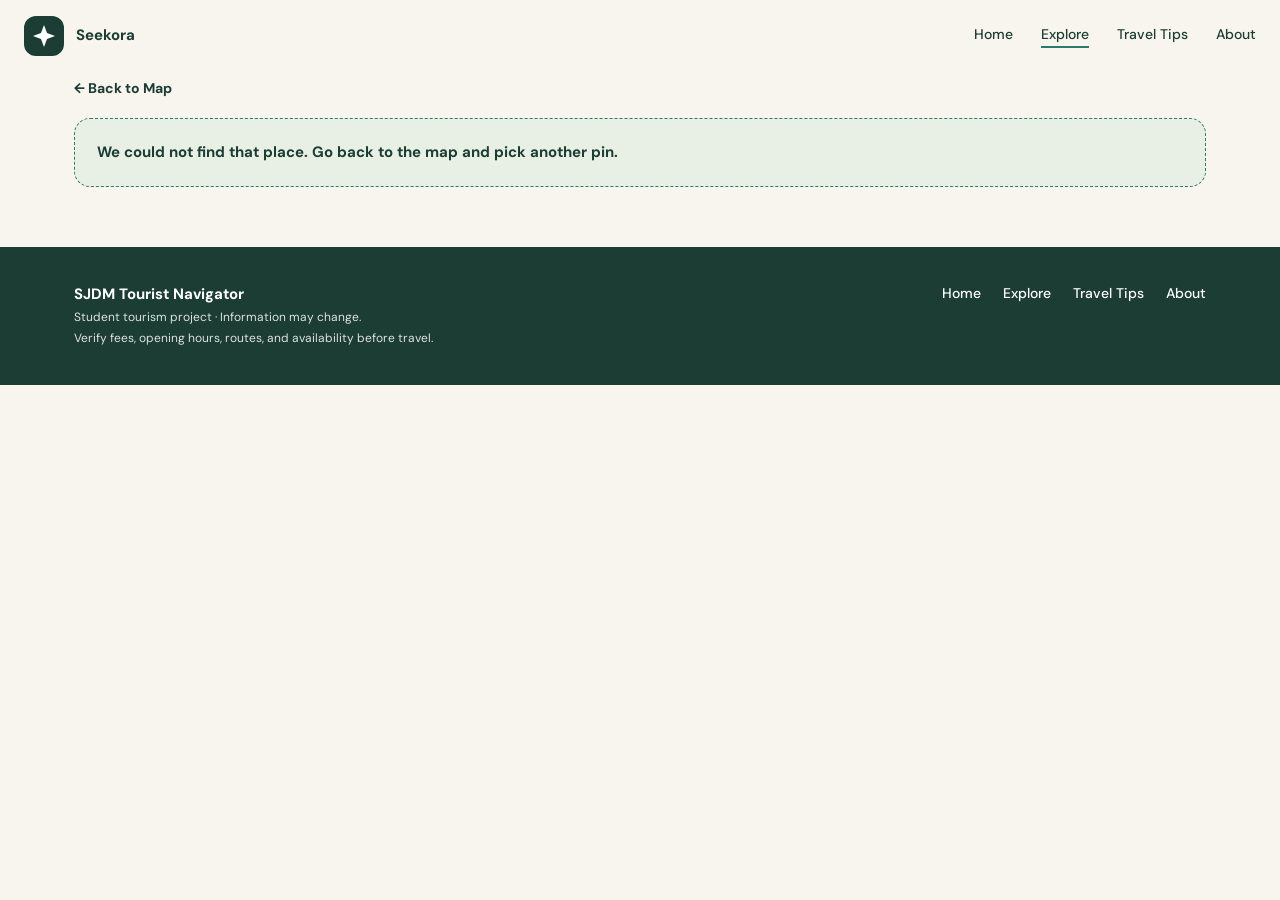
==== destination.html @ 97d56c2e "feat: uploaded the working folder" ====
<!DOCTYPE html>
<html lang="en">
<head>
<meta charset="utf-8">
<meta name="viewport" content="width=device-width, initial-scale=1">
<link rel="icon" href="assets/icons/logo.svg">
<link rel="preconnect" href="https://fonts.googleapis.com">
<link rel="preconnect" href="https://fonts.gstatic.com" crossorigin>
<link href="https://fonts.googleapis.com/css2?family=DM+Sans:wght@400;500;700&family=Fraunces:opsz,wght@9..144,600;9..144,700&display=swap" rel="stylesheet">
<link rel="stylesheet" href="css/styles.css">
<link rel="stylesheet" href="css/details.css">
<title>Destination – SJDM Tourist Navigator</title>
</head>
<body>
<header class="site-header">
  <a class="brand" href="index.html"><img src="assets/icons/logo.svg" alt="">Seekora</a>
  <nav aria-label="Main">
    <a href="index.html">Home</a><a href="map.html" aria-current="page">Explore</a><a href="index.html#tips">Travel Tips</a><a href="index.html#about">About</a>
  </nav>
</header>
<main id="content"></main>
<footer class="site-footer">
  <div class="wrap">
    <div>
      <strong>SJDM Tourist Navigator</strong>
      <p>Student tourism project · Information may change.</p>
      <p>Verify fees, opening hours, routes, and availability before travel.</p>
    </div>
    <nav aria-label="Footer"><a href="index.html">Home</a><a href="map.html">Explore</a><a href="index.html#tips">Travel Tips</a><a href="index.html#about">About</a></nav>
  </div>
</footer>
<script src="data/destinations.js"></script>
<script src="js/shared.js"></script>
<script src="js/details.js"></script>
</body>
</html>
---- css/styles.css ----
/* Shared styles: tokens, base, header, footer, buttons. Used by every page. */
:root{
  --bg:#f8f5ee; --ink:#1b3d33; --muted:#5b6b64; --card:#fff; --mint:#e8f0e6; --mint-line:#d3e1d1;
  --sky:#d9ecf2; --teal:#2c7a6b; --chip:#e4efe6; --line:#d8ddd5; --forest:#1b3d33; --ring:#4fb87f;
  --serif:"Fraunces",Georgia,"Times New Roman",serif; --sans:"DM Sans",system-ui,-apple-system,"Segoe UI",sans-serif;
  color-scheme:light;
}
*,*::before,*::after{box-sizing:border-box}
html{scroll-behavior:smooth}
body{margin:0;background:var(--bg);color:var(--ink);font:400 15px/1.55 var(--sans)}
img{max-width:100%;display:block}
a{color:inherit;text-decoration:none}
h1,h2,h3{font-family:var(--serif);margin:0;line-height:1.15}
:focus-visible{outline:3px solid var(--teal);outline-offset:2px}
.wrap{max-width:1180px;margin:0 auto;padding:0 24px}
.eyebrow{font-size:12px;letter-spacing:.18em;text-transform:uppercase;color:var(--teal);margin:0 0 10px}

.site-header{display:flex;align-items:center;justify-content:space-between;padding:16px 24px;background:var(--bg);position:relative;z-index:5}
.brand{display:flex;align-items:center;gap:12px;font-weight:700}
.brand img{width:40px;height:40px}
.site-header nav{display:flex;gap:28px;font-size:14px;font-weight:500}
.site-header nav a[aria-current="page"]{border-bottom:2px solid var(--teal)}

.btn{display:inline-flex;align-items:center;justify-content:center;gap:10px;padding:13px 22px;border-radius:999px;font:700 14px var(--sans);border:1.5px solid transparent;cursor:pointer}
.btn-solid{background:var(--forest);color:#fff}
.btn-outline{border-color:var(--line);background:var(--card);color:var(--ink)}
.btn-light{background:#cfe9f2;color:var(--forest)}
.btn-ghost{border-color:rgba(255,255,255,.7);color:#fff}
.tag{display:inline-block;font-size:11px;font-weight:700;padding:4px 10px;border-radius:999px;background:var(--chip)}
.note-unverified{font-size:12px;font-weight:700;color:#8a5a00;background:#fff4d6;border-radius:8px;padding:6px 10px;display:inline-block}

.site-footer{background:var(--forest);color:#fff;padding:36px 0;margin-top:60px}
.site-footer .wrap{display:flex;justify-content:space-between;gap:24px;flex-wrap:wrap}
.site-footer p{margin:2px 0;font-size:12px;opacity:.85}
.site-footer nav{display:flex;gap:22px;font-size:14px;font-weight:500}

@media (max-width:600px){ .site-header nav{gap:14px;font-size:13px} }
@media (prefers-reduced-motion:reduce){html{scroll-behavior:auto}}
---- css/details.css ----
/* Destination details page (destination.html) */
.detail-hero{max-width:1180px;margin:0 auto;padding:0 24px}
.back{display:inline-flex;gap:8px;font-weight:700;font-size:14px;margin:6px 0 18px}
.detail-head{display:grid;grid-template-columns:1.1fr 1fr;gap:28px;align-items:center;margin-bottom:28px}
.detail-head img{width:100%;height:320px;object-fit:cover;border-radius:22px}
.detail-head h1{font-size:clamp(28px,4vw,40px);margin:10px 0}
.addr{color:var(--muted)}
.detail-head .actions{display:flex;gap:10px;flex-wrap:wrap;margin-top:16px}
.detail-grid{max-width:1180px;margin:0 auto;padding:0 24px;display:grid;grid-template-columns:1.4fr 1fr;gap:24px;align-items:start}
.box{background:#fff;border:1px solid var(--line);border-radius:20px;padding:22px 24px;margin-bottom:20px}
.box h2{font-size:20px;margin-bottom:12px}
.box ul,.box ol{margin:0;padding-left:20px}
.box li{margin:6px 0}
details.route{border-top:1px solid var(--line);padding:10px 0}
details.route:first-of-type{border-top:0}
details.route summary{font-weight:700;cursor:pointer;padding:4px 0}
.info dt{font-weight:700;margin-top:10px}
.info dd{margin:2px 0 0;color:var(--muted)}
.soon{background:var(--mint);border:1px dashed var(--teal);border-radius:16px;padding:22px;font-weight:700}
@media (max-width:860px){.detail-head,.detail-grid{grid-template-columns:1fr}.detail-head img{height:230px}}
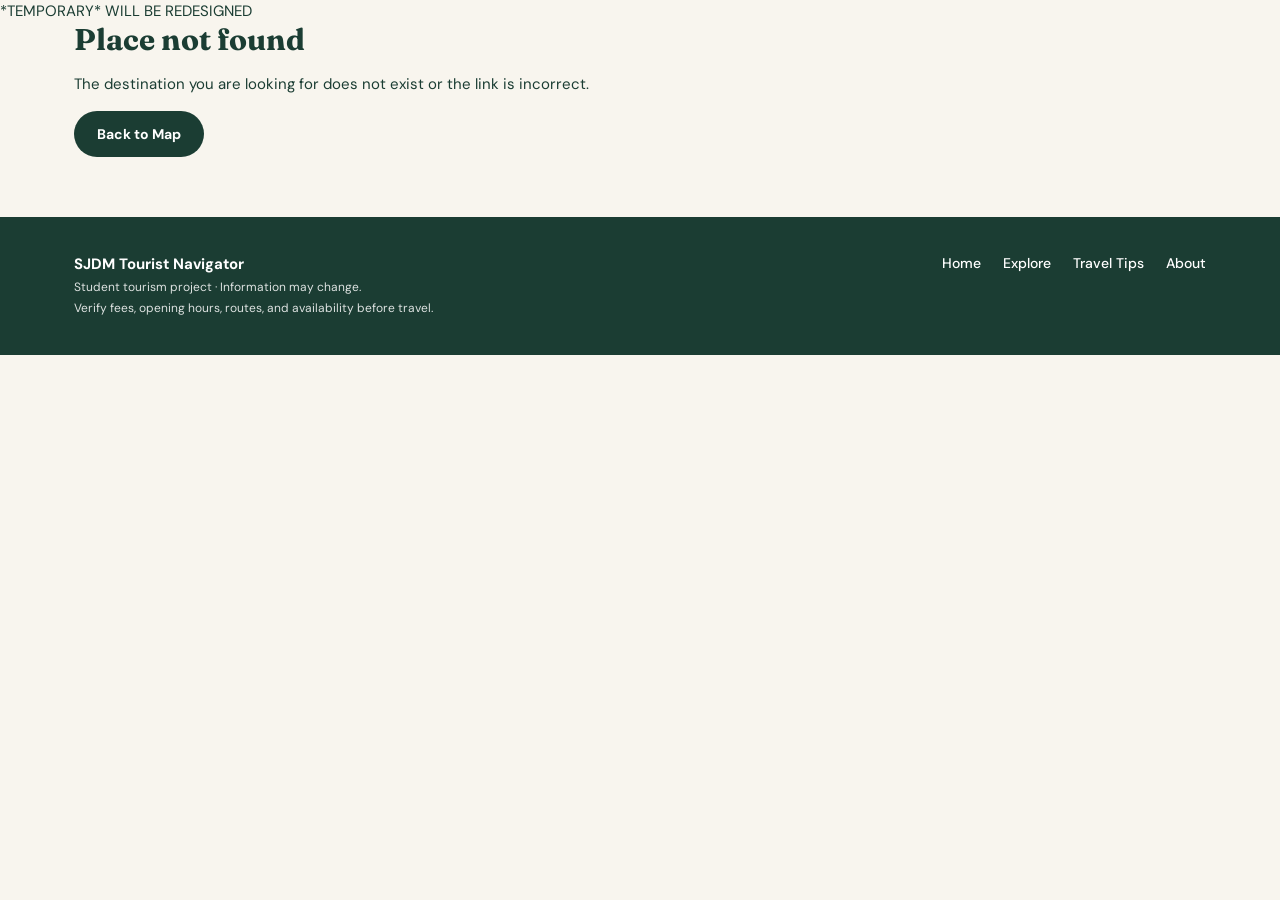
==== commit 58945e88: "Updated the destination.html and details.css Changed the html layout to contain 3 cards that will ho" ====
--- a/destination.html
+++ b/destination.html
@@ -1,36 +1,87 @@
 <!DOCTYPE html>
 <html lang="en">
 <head>
-<meta charset="utf-8">
-<meta name="viewport" content="width=device-width, initial-scale=1">
-<link rel="icon" href="assets/icons/logo.svg">
-<link rel="preconnect" href="https://fonts.googleapis.com">
-<link rel="preconnect" href="https://fonts.gstatic.com" crossorigin>
-<link href="https://fonts.googleapis.com/css2?family=DM+Sans:wght@400;500;700&family=Fraunces:opsz,wght@9..144,600;9..144,700&display=swap" rel="stylesheet">
-<link rel="stylesheet" href="css/styles.css">
-<link rel="stylesheet" href="css/details.css">
-<title>Destination – SJDM Tourist Navigator</title>
+  <meta charset="utf-8">
+  <meta name="viewport" content="width=device-width, initial-scale=1">
+  <link rel="icon" href="assets/icons/logo.svg">
+  <link rel="preconnect" href="https://fonts.googleapis.com">
+  <link rel="preconnect" href="https://fonts.gstatic.com" crossorigin>
+  <link href="https://fonts.googleapis.com/css2?family=DM+Sans:wght@400;500;700&family=Fraunces:opsz,wght@9..144,600;9..144,700&display=swap" rel="stylesheet">
+  <link rel="stylesheet" href="css/styles.css">
+  <!-- Removed for now, wala pang styling-->
+  <link rel="stylesheet" href="css/details.css">
+  <title>Destination – SJDM Tourist Navigator</title>
+  <head>*TEMPORARY* WILL BE REDESIGNED</head>
 </head>
 <body>
-<header class="site-header">
-  <a class="brand" href="index.html"><img src="assets/icons/logo.svg" alt="">Seekora</a>
-  <nav aria-label="Main">
-    <a href="index.html">Home</a><a href="map.html" aria-current="page">Explore</a><a href="index.html#tips">Travel Tips</a><a href="index.html#about">About</a>
-  </nav>
-</header>
-<main id="content"></main>
-<footer class="site-footer">
-  <div class="wrap">
-    <div>
-      <strong>SJDM Tourist Navigator</strong>
-      <p>Student tourism project · Information may change.</p>
-      <p>Verify fees, opening hours, routes, and availability before travel.</p>
+  <main id="content">
+    <div class="details-banner">
+      <img class="banner-bg" id="place-img" src="" alt="">
+      <div class="banner-overlay">
+        <a class="banner-back" href="map.html">← SJDM TOURIST NAVIGATOR</a>
+      </div>
     </div>
-    <nav aria-label="Footer"><a href="index.html">Home</a><a href="map.html">Explore</a><a href="index.html#tips">Travel Tips</a><a href="index.html#about">About</a></nav>
-  </div>
-</footer>
-<script src="data/destinations.js"></script>
-<script src="js/shared.js"></script>
-<script src="js/details.js"></script>
+
+
+    <!-- This holds the destination name, type ng place, address, and the status badge (confirmed or not) -->
+    <div class="wrap sheet-container">
+      <article class="details-sheet">
+        <header class="sheet-header">
+          <div class="sheet-title-group">
+            <h1 id="place-name"></h1>
+            <p class="place-type" id="place-type"></p>
+            <p class="place-address" id="place-address"></p>
+            <p class="notice-badge" id="place-notice" hidden>Not confirmed, check before visiting</p>
+          </div>
+          <div class="sheet-actions">
+            <a class="btn btn-solid" id="place-maps" href="#" target="_blank" rel="noopener">Directions</a>
+          </div>
+        </header>
+        <!-- This will be shown if walang information yung place -->
+        <div class="coming-soon-box" id="coming-soon-box" hidden>
+          <p>Full details for this place are coming soon.</p>
+        </div>
+        
+        <!--  Info cards. Slide columns yung container ng 3 cards, (slide-card card-{name of information}) yung class ng individual cards-->
+        <!-- First card, holds the directions -->
+        <div class="slide-columns" id="slide-columns">
+          <section class="slide-card card-routes">
+            <h2>HOW TO GO FROM TUNGKO</h2>
+            <div id="routes-container"></div>
+          </section>
+        <!-- Second card, holds the nearby cafe -->
+          <section class="slide-card card-cafes">
+            <h2>NEARBY CAFÉ / F&amp;B</h2>
+            <div id="cafes-container"></div>
+          </section>
+        <!-- Third, holds the tips for the tourists -->
+          <section class="slide-card card-tips">
+            <h2>TOURIST TIPS / INFO:</h2>
+            <div id="tips-container"></div>
+          </section>
+        </div>
+      </article>
+    </div>
+  </main>
+
+  <footer class="site-footer">
+    <div class="wrap">
+      <div>
+        <strong>SJDM Tourist Navigator</strong>
+        <p>Student tourism project · Information may change.</p>
+        <p>Verify fees, opening hours, routes, and availability before travel.</p>
+      </div>
+      <nav aria-label="Footer">
+        <a href="index.html">Home</a>
+        <a href="map.html">Explore</a>
+        <a href="index.html#tips">Travel Tips</a>
+        <a href="index.html#about">About</a>
+      </nav>
+    </div>
+  </footer>
+
+  <script src="data/destinations.js"></script>
+  <script src="js/shared.js"></script>
+  <script src="js/details.js"></script>
 </body>
-</html>
+</html>
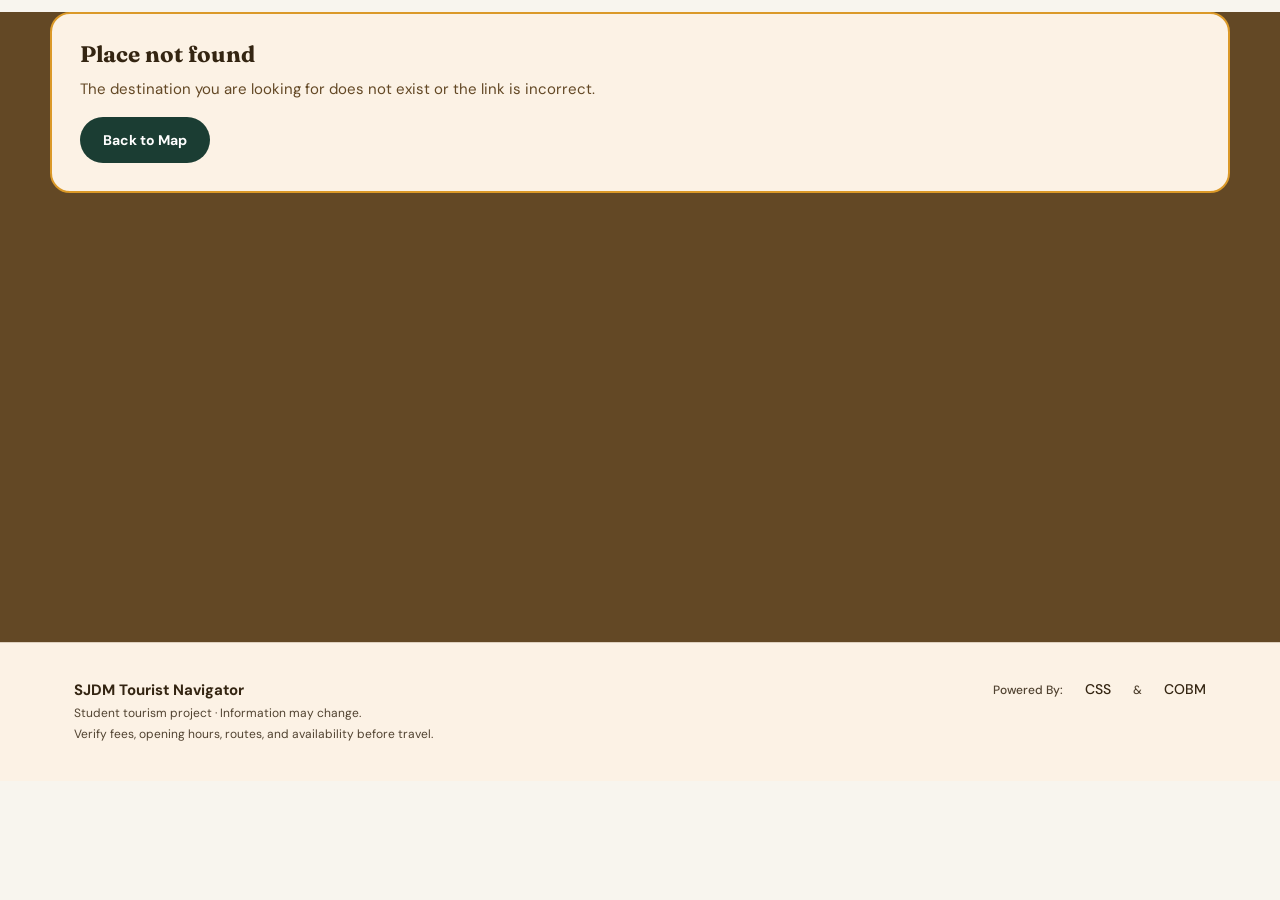
==== commit c14ec022: "Redesigning the destination pages Updates:  Redesigned the layout to match the reference of the memb" ====
--- a/destination.html
+++ b/destination.html
@@ -8,63 +8,131 @@
   <link rel="preconnect" href="https://fonts.gstatic.com" crossorigin>
   <link href="https://fonts.googleapis.com/css2?family=DM+Sans:wght@400;500;700&family=Fraunces:opsz,wght@9..144,600;9..144,700&display=swap" rel="stylesheet">
   <link rel="stylesheet" href="css/styles.css">
-  <!-- Removed for now, wala pang styling-->
   <link rel="stylesheet" href="css/details.css">
   <title>Destination – SJDM Tourist Navigator</title>
-  <head>*TEMPORARY* WILL BE REDESIGNED</head>
 </head>
 <body>
-  <main id="content">
-    <div class="details-banner">
-      <img class="banner-bg" id="place-img" src="" alt="">
-      <div class="banner-overlay">
-        <a class="banner-back" href="map.html">← SJDM TOURIST NAVIGATOR</a>
+  <main id="content" class="details-page">
+    <section class="not-found-box wrap" id="not-found-box" hidden>
+      <h1 id="not-found-title">Place not found</h1>
+      <p id="not-found-desc">The destination you are looking for does not exist or the link is incorrect.</p>
+      <a class="btn btn-solid" href="map.html">Back to Map</a>
+    </section>
+
+    <article class="details-experience" id="place-shell" hidden>
+      <div class="details-backdrop" id="details-backdrop" aria-hidden="true">
+        <img class="backdrop-img" id="backdrop-img" src="" alt="">
       </div>
-    </div>
 
+      <header class="site-header details-header">
+        <a class="brand" href="index.html"><img src="assets/icons/logo.svg" alt="">Seekora</a>
+        <nav aria-label="Main">
+          <a href="index.html">Home</a>
+          <a href="map.html" aria-current="page">Explore</a>
+          <a href="index.html#tips">Travel Tips</a>
+          <a href="index.html#about">About</a>
+        </nav>
+      </header>
 
-    <!-- This holds the destination name, type ng place, address, and the status badge (confirmed or not) -->
-    <div class="wrap sheet-container">
-      <article class="details-sheet">
-        <header class="sheet-header">
-          <div class="sheet-title-group">
-            <h1 id="place-name"></h1>
-            <p class="place-type" id="place-type"></p>
+      <div class="wrap details-content">
+        <section class="hero-band" aria-label="Destination overview">
+          <div class="hero-left">
+            <h1 class="place-title" id="place-name"></h1>
             <p class="place-address" id="place-address"></p>
+            <p class="place-type" id="place-type" hidden></p>
             <p class="notice-badge" id="place-notice" hidden>Not confirmed, check before visiting</p>
           </div>
-          <div class="sheet-actions">
-            <a class="btn btn-solid" id="place-maps" href="#" target="_blank" rel="noopener">Directions</a>
+
+          <div class="hero-right">
+            <div class="photo-showcase-card">
+              <button class="photo-trigger" id="open-modal" type="button" aria-label="View destination photo fullscreen">
+                <img class="showcase-img" id="place-img" src="" alt="">
+                <span class="showcase-tag" id="place-tag"></span>
+              </button>
+              <div class="hero-card-actions">
+                <a class="hero-action-btn" id="place-maps" href="#" target="_blank" rel="noopener">Directions</a>
+                <a class="hero-action-btn" href="map.html">Back To Map</a>
+              </div>
+            </div>
           </div>
-        </header>
-        <!-- This will be shown if walang information yung place -->
-        <div class="coming-soon-box" id="coming-soon-box" hidden>
-          <p>Full details for this place are coming soon.</p>
-        </div>
-        
-        <!--  Info cards. Slide columns yung container ng 3 cards, (slide-card card-{name of information}) yung class ng individual cards-->
-        <!-- First card, holds the directions -->
-        <div class="slide-columns" id="slide-columns">
-          <section class="slide-card card-routes">
-            <h2>HOW TO GO FROM TUNGKO</h2>
-            <div id="routes-container"></div>
+        </section>
+
+        <section class="coming-soon-box" id="coming-soon-box" hidden>
+          <h2>Details Coming Soon</h2>
+          <p id="coming-soon-text">Full details for this place are coming soon.</p>
+        </section>
+
+        <div class="details-sections" id="details-sections">
+          <section class="route-collage-row" aria-label="Route and gallery">
+            <div class="route-card">
+              <h2>How To Go From Tungko?</h2>
+              <div class="route-groups" id="routes-container"></div>
+              <p class="empty-msg" id="routes-empty" hidden>Directions coming soon.</p>
+            </div>
+
+            <div class="collage-card" data-gallery-slots="3" aria-label="Destination photo slots">
+              <figure class="collage-slot collage-slot-main" data-slot-index="0">
+                <button class="collage-trigger" type="button" disabled>
+                  <img class="collage-img" id="gallery-slot-0" src="" alt="" hidden>
+                  <span class="collage-placeholder" aria-hidden="true"></span>
+                </button>
+              </figure>
+              <div class="collage-side">
+                <figure class="collage-slot collage-slot-side" data-slot-index="1">
+                  <button class="collage-trigger" type="button" disabled>
+                    <img class="collage-img" id="gallery-slot-1" src="" alt="" hidden>
+                    <span class="collage-placeholder" aria-hidden="true"></span>
+                  </button>
+                </figure>
+                <figure class="collage-slot collage-slot-side" data-slot-index="2">
+                  <button class="collage-trigger" type="button" disabled>
+                    <img class="collage-img" id="gallery-slot-2" src="" alt="" hidden>
+                    <span class="collage-placeholder" aria-hidden="true"></span>
+                  </button>
+                </figure>
+              </div>
+            </div>
           </section>
-        <!-- Second card, holds the nearby cafe -->
-          <section class="slide-card card-cafes">
-            <h2>NEARBY CAFÉ / F&amp;B</h2>
-            <div id="cafes-container"></div>
-          </section>
-        <!-- Third, holds the tips for the tourists -->
-          <section class="slide-card card-tips">
-            <h2>TOURIST TIPS / INFO:</h2>
-            <div id="tips-container"></div>
+
+          <hr class="section-divider">
+
+          <section class="bottom-cards-grid" aria-label="Tips, good to know, and nearby food">
+            <section class="info-panel panel-tips">
+              <h2>Tourist Tips</h2>
+              <ul class="plain-list" id="tips-container"></ul>
+              <p class="empty-msg" id="tips-empty" hidden>No tourist tips listed.</p>
+            </section>
+
+            <div class="bottom-right-stack">
+              <section class="info-panel panel-good-to-know" id="good-to-know-panel">
+                <h2>Good To Know</h2>
+                <dl class="good-to-know-list" id="info-container"></dl>
+                <p class="empty-msg" id="info-empty" hidden>No additional details listed yet.</p>
+              </section>
+
+              <section class="info-panel panel-cafes">
+                <h2>Nearby Café / F&amp;B</h2>
+                <ul class="plain-list" id="cafes-container"></ul>
+                <p class="empty-msg" id="cafes-empty" hidden>No nearby cafés listed.</p>
+              </section>
+            </div>
           </section>
         </div>
-      </article>
+      </div>
+    </article>
+
+    <div class="image-modal" id="image-modal" role="dialog" aria-modal="true" aria-labelledby="modal-title" hidden>
+      <div class="modal-backdrop" id="modal-backdrop"></div>
+      <p class="modal-title" id="modal-title"></p>
+      <button class="modal-close" id="close-modal" type="button" aria-label="Close fullscreen image">✕</button>
+      <button class="modal-nav modal-prev" id="modal-prev" type="button" aria-label="Previous photo">‹</button>
+      <img class="modal-img" id="modal-img" src="" alt="">
+      <button class="modal-nav modal-next" id="modal-next" type="button" aria-label="Next photo">›</button>
+      <p class="modal-counter" id="modal-counter" aria-live="polite" hidden></p>
     </div>
   </main>
 
-  <footer class="site-footer">
+  <footer class="site-footer details-footer">
     <div class="wrap">
       <div>
         <strong>SJDM Tourist Navigator</strong>
@@ -72,10 +140,13 @@
         <p>Verify fees, opening hours, routes, and availability before travel.</p>
       </div>
       <nav aria-label="Footer">
-        <a href="index.html">Home</a>
-        <a href="map.html">Explore</a>
-        <a href="index.html#tips">Travel Tips</a>
-        <a href="index.html#about">About</a>
+        <p>Powered By:</p>
+        <!-- link ng profile ng INCITE, . . . Dapat fb account nalang ni sir art siguro dito-->
+        <a href="https://www.facebook.com/fcpcccs">CSS</a>
+        <p>&</p>
+        <!-- WALA PANG LINK! NOT SURE ANO ILALAGAY-->
+        <a href="https://www.facebook.com/profile.php?id=61581090253427">COBM</a>
+
       </nav>
     </div>
   </footer>
--- a/css/details.css
+++ b/css/details.css
@@ -1,20 +1,666 @@
-/* Destination details page (destination.html) */
-.detail-hero{max-width:1180px;margin:0 auto;padding:0 24px}
-.back{display:inline-flex;gap:8px;font-weight:700;font-size:14px;margin:6px 0 18px}
-.detail-head{display:grid;grid-template-columns:1.1fr 1fr;gap:28px;align-items:center;margin-bottom:28px}
-.detail-head img{width:100%;height:320px;object-fit:cover;border-radius:22px}
-.detail-head h1{font-size:clamp(28px,4vw,40px);margin:10px 0}
-.addr{color:var(--muted)}
-.detail-head .actions{display:flex;gap:10px;flex-wrap:wrap;margin-top:16px}
-.detail-grid{max-width:1180px;margin:0 auto;padding:0 24px;display:grid;grid-template-columns:1.4fr 1fr;gap:24px;align-items:start}
-.box{background:#fff;border:1px solid var(--line);border-radius:20px;padding:22px 24px;margin-bottom:20px}
-.box h2{font-size:20px;margin-bottom:12px}
-.box ul,.box ol{margin:0;padding-left:20px}
-.box li{margin:6px 0}
-details.route{border-top:1px solid var(--line);padding:10px 0}
-details.route:first-of-type{border-top:0}
-details.route summary{font-weight:700;cursor:pointer;padding:4px 0}
-.info dt{font-weight:700;margin-top:10px}
-.info dd{margin:2px 0 0;color:var(--muted)}
-.soon{background:var(--mint);border:1px dashed var(--teal);border-radius:16px;padding:22px;font-weight:700}
-@media (max-width:860px){.detail-head,.detail-grid{grid-template-columns:1fr}.detail-head img{height:230px}}
+:root {
+  --dk-cream: #FCF2E5;
+  --dk-espresso: #342512;
+  --dk-umber: #634825;
+  --dk-gold: #DB9928;
+  --dk-amber: #FFBF51;
+  --dk-white: #FFFFFF;
+  --dk-black: #000000;
+  --dk-surface-tint: rgba(252, 242, 229, 0.96);
+  --dk-backdrop-dark: rgba(52, 37, 18, 0.72);
+  --dk-placeholder-bg: #d9d9d9;
+  --page-bg: #634825;
+  --page-bg-rgb: 99, 72, 37;
+}
+
+.details-page {
+  position: relative;
+  min-height: 70vh;
+  background-color: var(--page-bg);
+  color: var(--dk-cream);
+  padding-bottom: 48px;
+  transition: background-color 0.4s ease;
+}
+
+.details-experience {
+  position: relative;
+  background-color: var(--page-bg);
+  overflow: clip;
+}
+
+.details-header {
+  position: relative;
+  z-index: 2;
+  background: transparent;
+  color: var(--dk-white);
+  text-shadow: 0 2px 10px rgba(0, 0, 0, 0.45);
+}
+
+.details-header nav a[aria-current="page"] {
+  border-bottom-color: var(--dk-white);
+}
+
+.details-backdrop {
+  position: absolute;
+  inset: 0 0 auto 0;
+  height: 700px;
+  pointer-events: none;
+  z-index: 0;
+  overflow: hidden;
+  background-color: var(--page-bg);
+}
+
+.backdrop-img {
+  width: 100%;
+  height: 100%;
+  object-fit: cover;
+  object-position: center 30%;
+  filter: blur(5px) saturate(1.1);
+  transform: scale(1.05);
+  opacity: 0.85;
+  -webkit-mask-image: linear-gradient(
+    to bottom,
+    rgba(0, 0, 0, 1) 0%,
+    rgba(0, 0, 0, 0.95) 68%,
+    rgba(0, 0, 0, 0) 100%
+  );
+  mask-image: linear-gradient(
+    to bottom,
+    rgba(0, 0, 0, 1) 0%,
+    rgba(0, 0, 0, 0.95) 68%,
+    rgba(0, 0, 0, 0) 100%
+  );
+}
+
+.details-backdrop::after {
+  content: "";
+  position: absolute;
+  inset: 0;
+  background: linear-gradient(
+    180deg,
+    rgba(0, 0, 0, 0.2) 0%,
+    rgba(var(--page-bg-rgb), 0.15) 60%,
+    rgba(var(--page-bg-rgb), 0.8) 90%,
+    var(--page-bg) 100%
+  );
+}
+
+.details-content {
+  position: relative;
+  z-index: 1;
+  padding-top: 12px;
+}
+
+.hero-band {
+  display: grid;
+  grid-template-columns: minmax(0, 1.15fr) minmax(320px, 430px);
+  gap: 36px;
+  align-items: center;
+  padding: 20px 0 36px;
+}
+
+.hero-left {
+  display: flex;
+  flex-direction: column;
+  align-items: flex-start;
+  gap: 10px;
+}
+
+.place-title {
+  font-family: var(--serif);
+  font-size: clamp(42px, 5.2vw, 68px);
+  font-weight: 700;
+  line-height: 1.05;
+  color: var(--dk-cream);
+  text-shadow: 0 3px 16px rgba(0, 0, 0, 0.45);
+}
+
+.place-address {
+  margin: 4px 0 0;
+  font-size: clamp(13px, 1.35vw, 16px);
+  font-weight: 700;
+  letter-spacing: 0.08em;
+  text-transform: uppercase;
+  color: var(--dk-cream);
+  text-shadow: 0 2px 10px rgba(0, 0, 0, 0.5);
+}
+
+.place-type {
+  margin: 0;
+  font-size: 13px;
+  font-weight: 700;
+  color: var(--dk-amber);
+}
+
+.notice-badge {
+  margin: 6px 0 0;
+  background: var(--dk-cream);
+  color: var(--dk-espresso);
+  border: 1.5px solid var(--dk-gold);
+  border-radius: 10px;
+  padding: 6px 12px;
+  font-size: 12px;
+  font-weight: 700;
+}
+
+.hero-right {
+  display: flex;
+  justify-content: flex-end;
+}
+
+.photo-showcase-card {
+  width: 100%;
+  max-width: 420px;
+  background: var(--dk-cream);
+  border: 2px solid var(--dk-gold);
+  border-radius: 22px;
+  padding: 16px;
+  box-shadow: 0 14px 32px rgba(0, 0, 0, 0.35);
+}
+
+.photo-trigger {
+  position: relative;
+  display: block;
+  width: 100%;
+  padding: 0;
+  border: 0;
+  border-radius: 16px;
+  overflow: hidden;
+  background: var(--dk-espresso);
+  cursor: pointer;
+}
+
+.showcase-img {
+  width: 100%;
+  height: 290px;
+  object-fit: cover;
+  display: block;
+}
+
+.showcase-tag {
+  position: absolute;
+  top: 12px;
+  right: 12px;
+  background: rgba(255, 255, 255, 0.9);
+  color: var(--dk-black);
+  border-radius: 6px;
+  padding: 4px 10px;
+  font-size: 11px;
+  font-weight: 700;
+  letter-spacing: 0.06em;
+  text-transform: uppercase;
+}
+
+.hero-card-actions {
+  display: grid;
+  grid-template-columns: repeat(2, minmax(0, 1fr));
+  gap: 12px;
+  margin-top: 14px;
+}
+
+.hero-action-btn {
+  display: inline-flex;
+  align-items: center;
+  justify-content: center;
+  padding: 10px 14px;
+  border-radius: 999px;
+  background: var(--dk-amber);
+  color: var(--dk-espresso);
+  border: 1.5px solid var(--dk-gold);
+  font-family: var(--sans);
+  font-size: 13px;
+  font-weight: 700;
+  box-shadow: 0 3px 8px rgba(0, 0, 0, 0.22);
+  transition: background-color 0.15s ease, transform 0.15s ease;
+}
+
+.hero-action-btn:hover {
+  background: var(--dk-gold);
+  transform: translateY(-1px);
+}
+
+.hero-action-btn:active {
+  background: var(--dk-umber);
+  color: var(--dk-cream);
+}
+
+.details-sections {
+  display: flex;
+  flex-direction: column;
+  gap: 32px;
+}
+
+.route-collage-row {
+  display: grid;
+  grid-template-columns: minmax(0, 1.05fr) minmax(0, 0.95fr);
+  gap: 28px;
+  align-items: stretch;
+}
+
+.route-card {
+  background: var(--dk-cream);
+  color: var(--dk-espresso);
+  border: 2px solid var(--dk-gold);
+  border-radius: 22px;
+  padding: 24px 28px;
+  box-shadow: 0 10px 24px rgba(0, 0, 0, 0.25);
+}
+
+.route-card h2 {
+  font-family: var(--serif);
+  font-size: clamp(22px, 2.2vw, 28px);
+  color: var(--dk-espresso);
+  margin-bottom: 14px;
+}
+
+.route-groups {
+  display: flex;
+  flex-direction: column;
+  gap: 10px;
+}
+
+.route-group {
+  border-top: 1px solid rgba(99, 72, 37, 0.22);
+  padding-top: 10px;
+}
+
+.route-group:first-child {
+  border-top: 0;
+  padding-top: 0;
+}
+
+.route-summary {
+  list-style: none;
+  display: flex;
+  align-items: center;
+  gap: 10px;
+  font-family: var(--sans);
+  font-size: 16px;
+  font-weight: 700;
+  color: var(--dk-espresso);
+  cursor: pointer;
+  padding: 4px 0;
+}
+
+.route-summary::-webkit-details-marker {
+  display: none;
+}
+
+.route-summary::before {
+  content: "▶";
+  font-size: 13px;
+  color: var(--dk-amber);
+  filter: drop-shadow(0 1px 1px rgba(0, 0, 0, 0.35));
+  transition: transform 0.15s ease;
+}
+
+.route-group[open] .route-summary::before {
+  transform: rotate(90deg);
+}
+
+.route-steps {
+  margin: 8px 0 4px;
+  padding-left: 34px;
+  font-size: 14px;
+  color: var(--dk-umber);
+}
+
+.route-steps li {
+  margin: 5px 0;
+}
+
+.collage-card {
+  display: grid;
+  grid-template-columns: repeat(2, minmax(0, 1fr));
+  gap: 12px;
+  background: var(--dk-cream);
+  border: 2px solid var(--dk-gold);
+  border-radius: 22px;
+  padding: 16px;
+  min-height: 220px;
+  box-shadow: 0 10px 24px rgba(0, 0, 0, 0.25);
+}
+
+.collage-side {
+  display: grid;
+  grid-template-rows: repeat(2, minmax(0, 1fr));
+  gap: 12px;
+}
+
+.collage-slot {
+  position: relative;
+  margin: 0;
+  width: 100%;
+  height: 100%;
+  min-height: 86px;
+  border-radius: 14px;
+  overflow: hidden;
+  background: var(--dk-placeholder-bg);
+}
+
+.collage-slot[data-has-image="true"] .collage-placeholder {
+  display: none;
+}
+
+.collage-img {
+  width: 100%;
+  height: 100%;
+  object-fit: cover;
+  display: block;
+}
+
+.collage-img[hidden] {
+  display: none;
+}
+
+.collage-trigger {
+  position: relative;
+  display: block;
+  width: 100%;
+  height: 100%;
+  padding: 0;
+  border: 0;
+  background: transparent;
+  cursor: pointer;
+}
+
+.collage-trigger:disabled {
+  cursor: default;
+}
+
+.collage-trigger:focus-visible {
+  outline-offset: -4px;
+}
+
+.collage-slot[data-has-image="true"] .collage-img {
+  transition: transform 0.25s ease;
+}
+
+.collage-slot[data-has-image="true"] .collage-trigger:hover .collage-img {
+  transform: scale(1.05);
+}
+
+.collage-placeholder {
+  position: absolute;
+  inset: 0;
+  background: var(--dk-placeholder-bg);
+}
+
+.section-divider {
+  border: 0;
+  height: 4px;
+  border-radius: 999px;
+  background: var(--dk-gold);
+  margin: 4px 0;
+}
+
+.bottom-cards-grid {
+  display: grid;
+  grid-template-columns: minmax(0, 1.05fr) minmax(0, 0.95fr);
+  gap: 28px;
+  align-items: start;
+}
+
+.bottom-right-stack {
+  display: flex;
+  flex-direction: column;
+  gap: 22px;
+}
+
+.info-panel {
+  background: var(--dk-cream);
+  color: var(--dk-espresso);
+  border: 2px solid var(--dk-gold);
+  border-radius: 22px;
+  padding: 24px 28px;
+  box-shadow: 0 10px 24px rgba(0, 0, 0, 0.25);
+}
+
+.panel-tips {
+  min-height: 310px;
+}
+
+.info-panel h2 {
+  font-family: var(--serif);
+  font-size: clamp(22px, 2.2vw, 28px);
+  color: var(--dk-espresso);
+  margin-bottom: 14px;
+}
+
+.plain-list {
+  list-style: none;
+  margin: 0;
+  padding: 0;
+  display: flex;
+  flex-direction: column;
+  gap: 8px;
+  font-size: 14px;
+  color: var(--dk-umber);
+}
+
+.good-to-know-list {
+  margin: 0;
+}
+
+.meta-term {
+  font-size: 14px;
+  font-weight: 700;
+  color: var(--dk-espresso);
+  margin-top: 10px;
+}
+
+.meta-term:first-child {
+  margin-top: 0;
+}
+
+.meta-desc {
+  margin: 4px 0 0;
+  font-size: 14px;
+  color: var(--dk-umber);
+}
+
+.meta-sublist {
+  margin: 6px 0 0;
+  padding-left: 18px;
+  font-size: 13px;
+  color: var(--dk-umber);
+}
+
+.empty-msg {
+  margin: 0;
+  font-size: 14px;
+  color: var(--dk-umber);
+}
+
+.coming-soon-box,
+.not-found-box {
+  background: var(--dk-cream);
+  color: var(--dk-espresso);
+  border: 2px solid var(--dk-gold);
+  border-radius: 20px;
+  padding: 28px;
+  margin-top: 12px;
+  margin-bottom: 28px;
+}
+
+.coming-soon-box h2,
+.not-found-box h1 {
+  color: var(--dk-espresso);
+  margin-bottom: 10px;
+}
+
+.coming-soon-box p,
+.not-found-box p {
+  color: var(--dk-umber);
+  margin: 0 0 16px;
+}
+
+.details-footer {
+  margin-top: 0;
+  background: var(--dk-cream);
+  color: var(--dk-espresso);
+  border-top: 1px solid rgba(99, 72, 37, 0.2);
+}
+
+.image-modal {
+  position: fixed;
+  inset: 0;
+  z-index: 60;
+  display: flex;
+  align-items: center;
+  justify-content: center;
+}
+
+.image-modal[hidden] {
+  display: none;
+}
+
+.modal-backdrop {
+  position: absolute;
+  inset: 0;
+  background: rgba(0, 0, 0, 0.92);
+}
+
+.modal-title {
+  position: absolute;
+  width: 1px;
+  height: 1px;
+  margin: -1px;
+  padding: 0;
+  border: 0;
+  overflow: hidden;
+  clip: rect(0 0 0 0);
+  white-space: nowrap;
+}
+
+.modal-img {
+  position: relative;
+  z-index: 1;
+  width: 92vw;
+  height: 88vh;
+  height: 88dvh;
+  object-fit: contain;
+  user-select: none;
+}
+
+.modal-close,
+.modal-nav {
+  position: absolute;
+  z-index: 2;
+  display: flex;
+  align-items: center;
+  justify-content: center;
+  width: 44px;
+  height: 44px;
+  padding: 0;
+  border: 0;
+  border-radius: 999px;
+  background: rgba(255, 255, 255, 0.16);
+  color: var(--dk-white);
+  font-size: 24px;
+  line-height: 1;
+  cursor: pointer;
+  transition: background-color 0.15s ease;
+}
+
+.modal-close:hover,
+.modal-nav:hover {
+  background: rgba(255, 255, 255, 0.3);
+}
+
+.modal-close {
+  top: 16px;
+  right: 16px;
+  font-size: 20px;
+}
+
+.modal-nav[hidden] {
+  display: none;
+}
+
+.modal-prev {
+  left: 16px;
+  top: 50%;
+  transform: translateY(-50%);
+}
+
+.modal-next {
+  right: 16px;
+  top: 50%;
+  transform: translateY(-50%);
+}
+
+.modal-counter {
+  position: absolute;
+  z-index: 2;
+  bottom: 20px;
+  left: 50%;
+  transform: translateX(-50%);
+  margin: 0;
+  padding: 6px 14px;
+  border-radius: 999px;
+  background: rgba(0, 0, 0, 0.55);
+  color: var(--dk-white);
+  font-size: 13px;
+  font-weight: 700;
+}
+
+.modal-counter[hidden] {
+  display: none;
+}
+
+@media (max-width: 960px) {
+  .hero-band,
+  .route-collage-row,
+  .bottom-cards-grid {
+    grid-template-columns: 1fr;
+  }
+
+  .hero-right {
+    justify-content: stretch;
+  }
+
+  .photo-showcase-card {
+    max-width: none;
+  }
+
+  .panel-tips {
+    min-height: 0;
+  }
+}
+
+@media (max-width: 600px) {
+  .details-content {
+    padding-top: 12px;
+  }
+
+  .showcase-img {
+    height: 220px;
+  }
+
+  .modal-close,
+  .modal-nav {
+    width: 40px;
+    height: 40px;
+  }
+
+  .modal-close {
+    top: 12px;
+    right: 12px;
+  }
+
+  .modal-prev {
+    left: 10px;
+  }
+
+  .modal-next {
+    right: 10px;
+  }
+
+  .route-card,
+  .collage-card,
+  .info-panel {
+    padding: 18px 20px;
+    border-radius: 18px;
+  }
+}
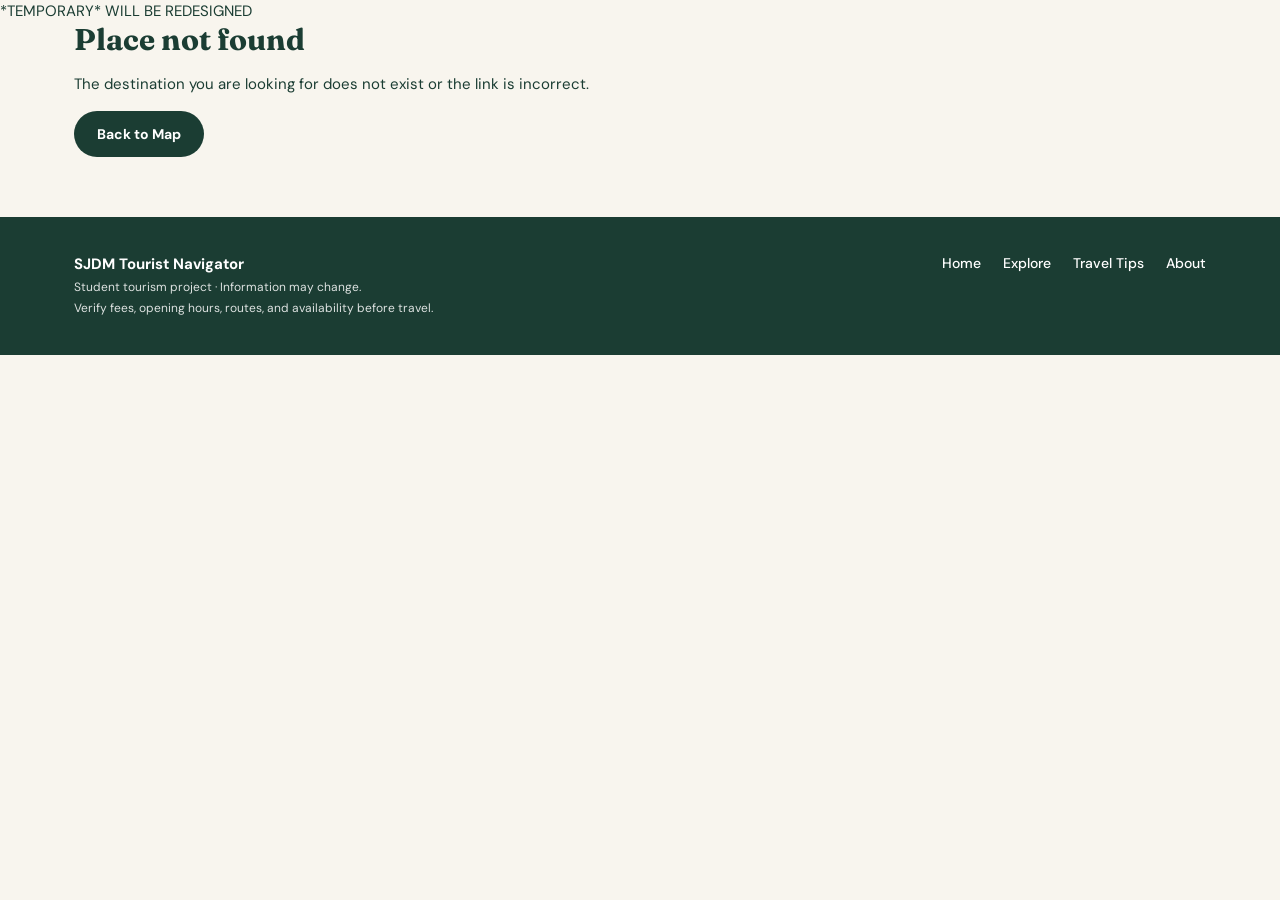
==== commit e48ea8de: "Resolve merge conflicts" ====
--- a/destination.html
+++ b/destination.html
@@ -8,131 +8,63 @@
   <link rel="preconnect" href="https://fonts.gstatic.com" crossorigin>
   <link href="https://fonts.googleapis.com/css2?family=DM+Sans:wght@400;500;700&family=Fraunces:opsz,wght@9..144,600;9..144,700&display=swap" rel="stylesheet">
   <link rel="stylesheet" href="css/styles.css">
+  <!-- Removed for now, wala pang styling-->
   <link rel="stylesheet" href="css/details.css">
   <title>Destination – SJDM Tourist Navigator</title>
+  <head>*TEMPORARY* WILL BE REDESIGNED</head>
 </head>
 <body>
-  <main id="content" class="details-page">
-    <section class="not-found-box wrap" id="not-found-box" hidden>
-      <h1 id="not-found-title">Place not found</h1>
-      <p id="not-found-desc">The destination you are looking for does not exist or the link is incorrect.</p>
-      <a class="btn btn-solid" href="map.html">Back to Map</a>
-    </section>
+  <main id="content">
+    <div class="details-banner">
+      <img class="banner-bg" id="place-img" src="" alt="">
+      <div class="banner-overlay">
+        <a class="banner-back" href="map.html">← SJDM TOURIST NAVIGATOR</a>
+      </div>
+    </div>
 
-    <article class="details-experience" id="place-shell" hidden>
-      <div class="details-backdrop" id="details-backdrop" aria-hidden="true">
-        <img class="backdrop-img" id="backdrop-img" src="" alt="">
-      </div>
 
-      <header class="site-header details-header">
-        <a class="brand" href="index.html"><img src="assets/icons/logo.svg" alt="">Seekora</a>
-        <nav aria-label="Main">
-          <a href="index.html">Home</a>
-          <a href="map.html" aria-current="page">Explore</a>
-          <a href="index.html#tips">Travel Tips</a>
-          <a href="index.html#about">About</a>
-        </nav>
-      </header>
-
-      <div class="wrap details-content">
-        <section class="hero-band" aria-label="Destination overview">
-          <div class="hero-left">
-            <h1 class="place-title" id="place-name"></h1>
+    <!-- This holds the destination name, type ng place, address, and the status badge (confirmed or not) -->
+    <div class="wrap sheet-container">
+      <article class="details-sheet">
+        <header class="sheet-header">
+          <div class="sheet-title-group">
+            <h1 id="place-name"></h1>
+            <p class="place-type" id="place-type"></p>
             <p class="place-address" id="place-address"></p>
-            <p class="place-type" id="place-type" hidden></p>
             <p class="notice-badge" id="place-notice" hidden>Not confirmed, check before visiting</p>
           </div>
-
-          <div class="hero-right">
-            <div class="photo-showcase-card">
-              <button class="photo-trigger" id="open-modal" type="button" aria-label="View destination photo fullscreen">
-                <img class="showcase-img" id="place-img" src="" alt="">
-                <span class="showcase-tag" id="place-tag"></span>
-              </button>
-              <div class="hero-card-actions">
-                <a class="hero-action-btn" id="place-maps" href="#" target="_blank" rel="noopener">Directions</a>
-                <a class="hero-action-btn" href="map.html">Back To Map</a>
-              </div>
-            </div>
+          <div class="sheet-actions">
+            <a class="btn btn-solid" id="place-maps" href="#" target="_blank" rel="noopener">Directions</a>
           </div>
-        </section>
-
-        <section class="coming-soon-box" id="coming-soon-box" hidden>
-          <h2>Details Coming Soon</h2>
-          <p id="coming-soon-text">Full details for this place are coming soon.</p>
-        </section>
-
-        <div class="details-sections" id="details-sections">
-          <section class="route-collage-row" aria-label="Route and gallery">
-            <div class="route-card">
-              <h2>How To Go From Tungko?</h2>
-              <div class="route-groups" id="routes-container"></div>
-              <p class="empty-msg" id="routes-empty" hidden>Directions coming soon.</p>
-            </div>
-
-            <div class="collage-card" data-gallery-slots="3" aria-label="Destination photo slots">
-              <figure class="collage-slot collage-slot-main" data-slot-index="0">
-                <button class="collage-trigger" type="button" disabled>
-                  <img class="collage-img" id="gallery-slot-0" src="" alt="" hidden>
-                  <span class="collage-placeholder" aria-hidden="true"></span>
-                </button>
-              </figure>
-              <div class="collage-side">
-                <figure class="collage-slot collage-slot-side" data-slot-index="1">
-                  <button class="collage-trigger" type="button" disabled>
-                    <img class="collage-img" id="gallery-slot-1" src="" alt="" hidden>
-                    <span class="collage-placeholder" aria-hidden="true"></span>
-                  </button>
-                </figure>
-                <figure class="collage-slot collage-slot-side" data-slot-index="2">
-                  <button class="collage-trigger" type="button" disabled>
-                    <img class="collage-img" id="gallery-slot-2" src="" alt="" hidden>
-                    <span class="collage-placeholder" aria-hidden="true"></span>
-                  </button>
-                </figure>
-              </div>
-            </div>
+        </header>
+        <!-- This will be shown if walang information yung place -->
+        <div class="coming-soon-box" id="coming-soon-box" hidden>
+          <p>Full details for this place are coming soon.</p>
+        </div>
+        
+        <!--  Info cards. Slide columns yung container ng 3 cards, (slide-card card-{name of information}) yung class ng individual cards-->
+        <!-- First card, holds the directions -->
+        <div class="slide-columns" id="slide-columns">
+          <section class="slide-card card-routes">
+            <h2>HOW TO GO FROM TUNGKO</h2>
+            <div id="routes-container"></div>
           </section>
-
-          <hr class="section-divider">
-
-          <section class="bottom-cards-grid" aria-label="Tips, good to know, and nearby food">
-            <section class="info-panel panel-tips">
-              <h2>Tourist Tips</h2>
-              <ul class="plain-list" id="tips-container"></ul>
-              <p class="empty-msg" id="tips-empty" hidden>No tourist tips listed.</p>
-            </section>
-
-            <div class="bottom-right-stack">
-              <section class="info-panel panel-good-to-know" id="good-to-know-panel">
-                <h2>Good To Know</h2>
-                <dl class="good-to-know-list" id="info-container"></dl>
-                <p class="empty-msg" id="info-empty" hidden>No additional details listed yet.</p>
-              </section>
-
-              <section class="info-panel panel-cafes">
-                <h2>Nearby Café / F&amp;B</h2>
-                <ul class="plain-list" id="cafes-container"></ul>
-                <p class="empty-msg" id="cafes-empty" hidden>No nearby cafés listed.</p>
-              </section>
-            </div>
+        <!-- Second card, holds the nearby cafe -->
+          <section class="slide-card card-cafes">
+            <h2>NEARBY CAFÉ / F&amp;B</h2>
+            <div id="cafes-container"></div>
+          </section>
+        <!-- Third, holds the tips for the tourists -->
+          <section class="slide-card card-tips">
+            <h2>TOURIST TIPS / INFO:</h2>
+            <div id="tips-container"></div>
           </section>
         </div>
-      </div>
-    </article>
-
-    <div class="image-modal" id="image-modal" role="dialog" aria-modal="true" aria-labelledby="modal-title" hidden>
-      <div class="modal-backdrop" id="modal-backdrop"></div>
-      <p class="modal-title" id="modal-title"></p>
-      <button class="modal-close" id="close-modal" type="button" aria-label="Close fullscreen image">✕</button>
-      <button class="modal-nav modal-prev" id="modal-prev" type="button" aria-label="Previous photo">‹</button>
-      <img class="modal-img" id="modal-img" src="" alt="">
-      <button class="modal-nav modal-next" id="modal-next" type="button" aria-label="Next photo">›</button>
-      <p class="modal-counter" id="modal-counter" aria-live="polite" hidden></p>
+      </article>
     </div>
   </main>
 
-  <footer class="site-footer details-footer">
+  <footer class="site-footer">
     <div class="wrap">
       <div>
         <strong>SJDM Tourist Navigator</strong>
@@ -140,13 +72,10 @@
         <p>Verify fees, opening hours, routes, and availability before travel.</p>
       </div>
       <nav aria-label="Footer">
-        <p>Powered By:</p>
-        <!-- link ng profile ng INCITE, . . . Dapat fb account nalang ni sir art siguro dito-->
-        <a href="https://www.facebook.com/fcpcccs">CSS</a>
-        <p>&</p>
-        <!-- WALA PANG LINK! NOT SURE ANO ILALAGAY-->
-        <a href="https://www.facebook.com/profile.php?id=61581090253427">COBM</a>
-
+        <a href="index.html">Home</a>
+        <a href="map.html">Explore</a>
+        <a href="index.html#tips">Travel Tips</a>
+        <a href="index.html#about">About</a>
       </nav>
     </div>
   </footer>
--- a/css/details.css
+++ b/css/details.css
@@ -1,666 +1,20 @@
-:root {
-  --dk-cream: #FCF2E5;
-  --dk-espresso: #342512;
-  --dk-umber: #634825;
-  --dk-gold: #DB9928;
-  --dk-amber: #FFBF51;
-  --dk-white: #FFFFFF;
-  --dk-black: #000000;
-  --dk-surface-tint: rgba(252, 242, 229, 0.96);
-  --dk-backdrop-dark: rgba(52, 37, 18, 0.72);
-  --dk-placeholder-bg: #d9d9d9;
-  --page-bg: #634825;
-  --page-bg-rgb: 99, 72, 37;
-}
-
-.details-page {
-  position: relative;
-  min-height: 70vh;
-  background-color: var(--page-bg);
-  color: var(--dk-cream);
-  padding-bottom: 48px;
-  transition: background-color 0.4s ease;
-}
-
-.details-experience {
-  position: relative;
-  background-color: var(--page-bg);
-  overflow: clip;
-}
-
-.details-header {
-  position: relative;
-  z-index: 2;
-  background: transparent;
-  color: var(--dk-white);
-  text-shadow: 0 2px 10px rgba(0, 0, 0, 0.45);
-}
-
-.details-header nav a[aria-current="page"] {
-  border-bottom-color: var(--dk-white);
-}
-
-.details-backdrop {
-  position: absolute;
-  inset: 0 0 auto 0;
-  height: 700px;
-  pointer-events: none;
-  z-index: 0;
-  overflow: hidden;
-  background-color: var(--page-bg);
-}
-
-.backdrop-img {
-  width: 100%;
-  height: 100%;
-  object-fit: cover;
-  object-position: center 30%;
-  filter: blur(5px) saturate(1.1);
-  transform: scale(1.05);
-  opacity: 0.85;
-  -webkit-mask-image: linear-gradient(
-    to bottom,
-    rgba(0, 0, 0, 1) 0%,
-    rgba(0, 0, 0, 0.95) 68%,
-    rgba(0, 0, 0, 0) 100%
-  );
-  mask-image: linear-gradient(
-    to bottom,
-    rgba(0, 0, 0, 1) 0%,
-    rgba(0, 0, 0, 0.95) 68%,
-    rgba(0, 0, 0, 0) 100%
-  );
-}
-
-.details-backdrop::after {
-  content: "";
-  position: absolute;
-  inset: 0;
-  background: linear-gradient(
-    180deg,
-    rgba(0, 0, 0, 0.2) 0%,
-    rgba(var(--page-bg-rgb), 0.15) 60%,
-    rgba(var(--page-bg-rgb), 0.8) 90%,
-    var(--page-bg) 100%
-  );
-}
-
-.details-content {
-  position: relative;
-  z-index: 1;
-  padding-top: 12px;
-}
-
-.hero-band {
-  display: grid;
-  grid-template-columns: minmax(0, 1.15fr) minmax(320px, 430px);
-  gap: 36px;
-  align-items: center;
-  padding: 20px 0 36px;
-}
-
-.hero-left {
-  display: flex;
-  flex-direction: column;
-  align-items: flex-start;
-  gap: 10px;
-}
-
-.place-title {
-  font-family: var(--serif);
-  font-size: clamp(42px, 5.2vw, 68px);
-  font-weight: 700;
-  line-height: 1.05;
-  color: var(--dk-cream);
-  text-shadow: 0 3px 16px rgba(0, 0, 0, 0.45);
-}
-
-.place-address {
-  margin: 4px 0 0;
-  font-size: clamp(13px, 1.35vw, 16px);
-  font-weight: 700;
-  letter-spacing: 0.08em;
-  text-transform: uppercase;
-  color: var(--dk-cream);
-  text-shadow: 0 2px 10px rgba(0, 0, 0, 0.5);
-}
-
-.place-type {
-  margin: 0;
-  font-size: 13px;
-  font-weight: 700;
-  color: var(--dk-amber);
-}
-
-.notice-badge {
-  margin: 6px 0 0;
-  background: var(--dk-cream);
-  color: var(--dk-espresso);
-  border: 1.5px solid var(--dk-gold);
-  border-radius: 10px;
-  padding: 6px 12px;
-  font-size: 12px;
-  font-weight: 700;
-}
-
-.hero-right {
-  display: flex;
-  justify-content: flex-end;
-}
-
-.photo-showcase-card {
-  width: 100%;
-  max-width: 420px;
-  background: var(--dk-cream);
-  border: 2px solid var(--dk-gold);
-  border-radius: 22px;
-  padding: 16px;
-  box-shadow: 0 14px 32px rgba(0, 0, 0, 0.35);
-}
-
-.photo-trigger {
-  position: relative;
-  display: block;
-  width: 100%;
-  padding: 0;
-  border: 0;
-  border-radius: 16px;
-  overflow: hidden;
-  background: var(--dk-espresso);
-  cursor: pointer;
-}
-
-.showcase-img {
-  width: 100%;
-  height: 290px;
-  object-fit: cover;
-  display: block;
-}
-
-.showcase-tag {
-  position: absolute;
-  top: 12px;
-  right: 12px;
-  background: rgba(255, 255, 255, 0.9);
-  color: var(--dk-black);
-  border-radius: 6px;
-  padding: 4px 10px;
-  font-size: 11px;
-  font-weight: 700;
-  letter-spacing: 0.06em;
-  text-transform: uppercase;
-}
-
-.hero-card-actions {
-  display: grid;
-  grid-template-columns: repeat(2, minmax(0, 1fr));
-  gap: 12px;
-  margin-top: 14px;
-}
-
-.hero-action-btn {
-  display: inline-flex;
-  align-items: center;
-  justify-content: center;
-  padding: 10px 14px;
-  border-radius: 999px;
-  background: var(--dk-amber);
-  color: var(--dk-espresso);
-  border: 1.5px solid var(--dk-gold);
-  font-family: var(--sans);
-  font-size: 13px;
-  font-weight: 700;
-  box-shadow: 0 3px 8px rgba(0, 0, 0, 0.22);
-  transition: background-color 0.15s ease, transform 0.15s ease;
-}
-
-.hero-action-btn:hover {
-  background: var(--dk-gold);
-  transform: translateY(-1px);
-}
-
-.hero-action-btn:active {
-  background: var(--dk-umber);
-  color: var(--dk-cream);
-}
-
-.details-sections {
-  display: flex;
-  flex-direction: column;
-  gap: 32px;
-}
-
-.route-collage-row {
-  display: grid;
-  grid-template-columns: minmax(0, 1.05fr) minmax(0, 0.95fr);
-  gap: 28px;
-  align-items: stretch;
-}
-
-.route-card {
-  background: var(--dk-cream);
-  color: var(--dk-espresso);
-  border: 2px solid var(--dk-gold);
-  border-radius: 22px;
-  padding: 24px 28px;
-  box-shadow: 0 10px 24px rgba(0, 0, 0, 0.25);
-}
-
-.route-card h2 {
-  font-family: var(--serif);
-  font-size: clamp(22px, 2.2vw, 28px);
-  color: var(--dk-espresso);
-  margin-bottom: 14px;
-}
-
-.route-groups {
-  display: flex;
-  flex-direction: column;
-  gap: 10px;
-}
-
-.route-group {
-  border-top: 1px solid rgba(99, 72, 37, 0.22);
-  padding-top: 10px;
-}
-
-.route-group:first-child {
-  border-top: 0;
-  padding-top: 0;
-}
-
-.route-summary {
-  list-style: none;
-  display: flex;
-  align-items: center;
-  gap: 10px;
-  font-family: var(--sans);
-  font-size: 16px;
-  font-weight: 700;
-  color: var(--dk-espresso);
-  cursor: pointer;
-  padding: 4px 0;
-}
-
-.route-summary::-webkit-details-marker {
-  display: none;
-}
-
-.route-summary::before {
-  content: "▶";
-  font-size: 13px;
-  color: var(--dk-amber);
-  filter: drop-shadow(0 1px 1px rgba(0, 0, 0, 0.35));
-  transition: transform 0.15s ease;
-}
-
-.route-group[open] .route-summary::before {
-  transform: rotate(90deg);
-}
-
-.route-steps {
-  margin: 8px 0 4px;
-  padding-left: 34px;
-  font-size: 14px;
-  color: var(--dk-umber);
-}
-
-.route-steps li {
-  margin: 5px 0;
-}
-
-.collage-card {
-  display: grid;
-  grid-template-columns: repeat(2, minmax(0, 1fr));
-  gap: 12px;
-  background: var(--dk-cream);
-  border: 2px solid var(--dk-gold);
-  border-radius: 22px;
-  padding: 16px;
-  min-height: 220px;
-  box-shadow: 0 10px 24px rgba(0, 0, 0, 0.25);
-}
-
-.collage-side {
-  display: grid;
-  grid-template-rows: repeat(2, minmax(0, 1fr));
-  gap: 12px;
-}
-
-.collage-slot {
-  position: relative;
-  margin: 0;
-  width: 100%;
-  height: 100%;
-  min-height: 86px;
-  border-radius: 14px;
-  overflow: hidden;
-  background: var(--dk-placeholder-bg);
-}
-
-.collage-slot[data-has-image="true"] .collage-placeholder {
-  display: none;
-}
-
-.collage-img {
-  width: 100%;
-  height: 100%;
-  object-fit: cover;
-  display: block;
-}
-
-.collage-img[hidden] {
-  display: none;
-}
-
-.collage-trigger {
-  position: relative;
-  display: block;
-  width: 100%;
-  height: 100%;
-  padding: 0;
-  border: 0;
-  background: transparent;
-  cursor: pointer;
-}
-
-.collage-trigger:disabled {
-  cursor: default;
-}
-
-.collage-trigger:focus-visible {
-  outline-offset: -4px;
-}
-
-.collage-slot[data-has-image="true"] .collage-img {
-  transition: transform 0.25s ease;
-}
-
-.collage-slot[data-has-image="true"] .collage-trigger:hover .collage-img {
-  transform: scale(1.05);
-}
-
-.collage-placeholder {
-  position: absolute;
-  inset: 0;
-  background: var(--dk-placeholder-bg);
-}
-
-.section-divider {
-  border: 0;
-  height: 4px;
-  border-radius: 999px;
-  background: var(--dk-gold);
-  margin: 4px 0;
-}
-
-.bottom-cards-grid {
-  display: grid;
-  grid-template-columns: minmax(0, 1.05fr) minmax(0, 0.95fr);
-  gap: 28px;
-  align-items: start;
-}
-
-.bottom-right-stack {
-  display: flex;
-  flex-direction: column;
-  gap: 22px;
-}
-
-.info-panel {
-  background: var(--dk-cream);
-  color: var(--dk-espresso);
-  border: 2px solid var(--dk-gold);
-  border-radius: 22px;
-  padding: 24px 28px;
-  box-shadow: 0 10px 24px rgba(0, 0, 0, 0.25);
-}
-
-.panel-tips {
-  min-height: 310px;
-}
-
-.info-panel h2 {
-  font-family: var(--serif);
-  font-size: clamp(22px, 2.2vw, 28px);
-  color: var(--dk-espresso);
-  margin-bottom: 14px;
-}
-
-.plain-list {
-  list-style: none;
-  margin: 0;
-  padding: 0;
-  display: flex;
-  flex-direction: column;
-  gap: 8px;
-  font-size: 14px;
-  color: var(--dk-umber);
-}
-
-.good-to-know-list {
-  margin: 0;
-}
-
-.meta-term {
-  font-size: 14px;
-  font-weight: 700;
-  color: var(--dk-espresso);
-  margin-top: 10px;
-}
-
-.meta-term:first-child {
-  margin-top: 0;
-}
-
-.meta-desc {
-  margin: 4px 0 0;
-  font-size: 14px;
-  color: var(--dk-umber);
-}
-
-.meta-sublist {
-  margin: 6px 0 0;
-  padding-left: 18px;
-  font-size: 13px;
-  color: var(--dk-umber);
-}
-
-.empty-msg {
-  margin: 0;
-  font-size: 14px;
-  color: var(--dk-umber);
-}
-
-.coming-soon-box,
-.not-found-box {
-  background: var(--dk-cream);
-  color: var(--dk-espresso);
-  border: 2px solid var(--dk-gold);
-  border-radius: 20px;
-  padding: 28px;
-  margin-top: 12px;
-  margin-bottom: 28px;
-}
-
-.coming-soon-box h2,
-.not-found-box h1 {
-  color: var(--dk-espresso);
-  margin-bottom: 10px;
-}
-
-.coming-soon-box p,
-.not-found-box p {
-  color: var(--dk-umber);
-  margin: 0 0 16px;
-}
-
-.details-footer {
-  margin-top: 0;
-  background: var(--dk-cream);
-  color: var(--dk-espresso);
-  border-top: 1px solid rgba(99, 72, 37, 0.2);
-}
-
-.image-modal {
-  position: fixed;
-  inset: 0;
-  z-index: 60;
-  display: flex;
-  align-items: center;
-  justify-content: center;
-}
-
-.image-modal[hidden] {
-  display: none;
-}
-
-.modal-backdrop {
-  position: absolute;
-  inset: 0;
-  background: rgba(0, 0, 0, 0.92);
-}
-
-.modal-title {
-  position: absolute;
-  width: 1px;
-  height: 1px;
-  margin: -1px;
-  padding: 0;
-  border: 0;
-  overflow: hidden;
-  clip: rect(0 0 0 0);
-  white-space: nowrap;
-}
-
-.modal-img {
-  position: relative;
-  z-index: 1;
-  width: 92vw;
-  height: 88vh;
-  height: 88dvh;
-  object-fit: contain;
-  user-select: none;
-}
-
-.modal-close,
-.modal-nav {
-  position: absolute;
-  z-index: 2;
-  display: flex;
-  align-items: center;
-  justify-content: center;
-  width: 44px;
-  height: 44px;
-  padding: 0;
-  border: 0;
-  border-radius: 999px;
-  background: rgba(255, 255, 255, 0.16);
-  color: var(--dk-white);
-  font-size: 24px;
-  line-height: 1;
-  cursor: pointer;
-  transition: background-color 0.15s ease;
-}
-
-.modal-close:hover,
-.modal-nav:hover {
-  background: rgba(255, 255, 255, 0.3);
-}
-
-.modal-close {
-  top: 16px;
-  right: 16px;
-  font-size: 20px;
-}
-
-.modal-nav[hidden] {
-  display: none;
-}
-
-.modal-prev {
-  left: 16px;
-  top: 50%;
-  transform: translateY(-50%);
-}
-
-.modal-next {
-  right: 16px;
-  top: 50%;
-  transform: translateY(-50%);
-}
-
-.modal-counter {
-  position: absolute;
-  z-index: 2;
-  bottom: 20px;
-  left: 50%;
-  transform: translateX(-50%);
-  margin: 0;
-  padding: 6px 14px;
-  border-radius: 999px;
-  background: rgba(0, 0, 0, 0.55);
-  color: var(--dk-white);
-  font-size: 13px;
-  font-weight: 700;
-}
-
-.modal-counter[hidden] {
-  display: none;
-}
-
-@media (max-width: 960px) {
-  .hero-band,
-  .route-collage-row,
-  .bottom-cards-grid {
-    grid-template-columns: 1fr;
-  }
-
-  .hero-right {
-    justify-content: stretch;
-  }
-
-  .photo-showcase-card {
-    max-width: none;
-  }
-
-  .panel-tips {
-    min-height: 0;
-  }
-}
-
-@media (max-width: 600px) {
-  .details-content {
-    padding-top: 12px;
-  }
-
-  .showcase-img {
-    height: 220px;
-  }
-
-  .modal-close,
-  .modal-nav {
-    width: 40px;
-    height: 40px;
-  }
-
-  .modal-close {
-    top: 12px;
-    right: 12px;
-  }
-
-  .modal-prev {
-    left: 10px;
-  }
-
-  .modal-next {
-    right: 10px;
-  }
-
-  .route-card,
-  .collage-card,
-  .info-panel {
-    padding: 18px 20px;
-    border-radius: 18px;
-  }
-}+/* Destination details page (destination.html) */
+.detail-hero{max-width:1180px;margin:0 auto;padding:0 24px}
+.back{display:inline-flex;gap:8px;font-weight:700;font-size:14px;margin:6px 0 18px}
+.detail-head{display:grid;grid-template-columns:1.1fr 1fr;gap:28px;align-items:center;margin-bottom:28px}
+.detail-head img{width:100%;height:320px;object-fit:cover;border-radius:22px}
+.detail-head h1{font-size:clamp(28px,4vw,40px);margin:10px 0}
+.addr{color:var(--muted)}
+.detail-head .actions{display:flex;gap:10px;flex-wrap:wrap;margin-top:16px}
+.detail-grid{max-width:1180px;margin:0 auto;padding:0 24px;display:grid;grid-template-columns:1.4fr 1fr;gap:24px;align-items:start}
+.box{background:#fff;border:1px solid var(--line);border-radius:20px;padding:22px 24px;margin-bottom:20px}
+.box h2{font-size:20px;margin-bottom:12px}
+.box ul,.box ol{margin:0;padding-left:20px}
+.box li{margin:6px 0}
+details.route{border-top:1px solid var(--line);padding:10px 0}
+details.route:first-of-type{border-top:0}
+details.route summary{font-weight:700;cursor:pointer;padding:4px 0}
+.info dt{font-weight:700;margin-top:10px}
+.info dd{margin:2px 0 0;color:var(--muted)}
+.soon{background:var(--mint);border:1px dashed var(--teal);border-radius:16px;padding:22px;font-weight:700}
+@media (max-width:860px){.detail-head,.detail-grid{grid-template-columns:1fr}.detail-head img{height:230px}}
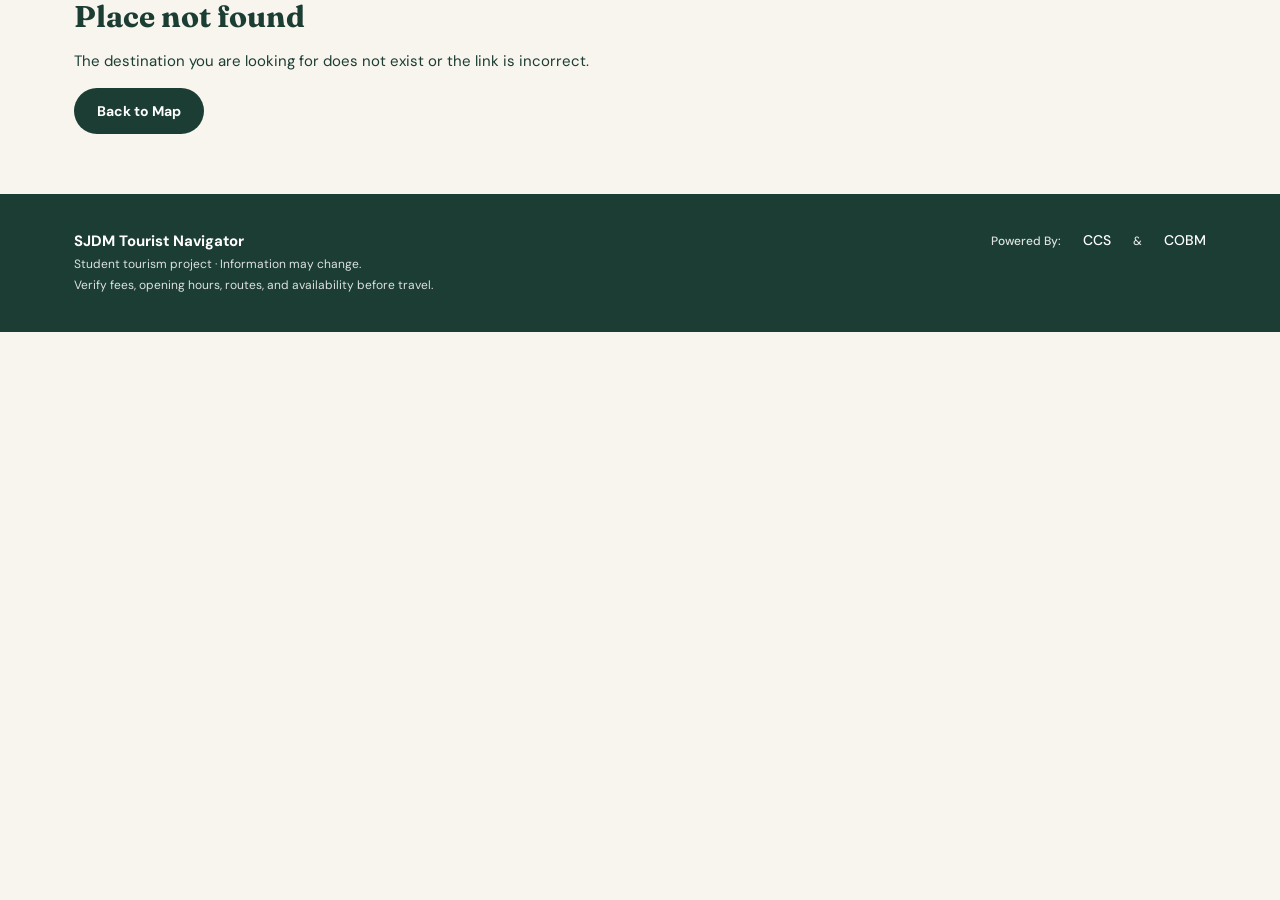
==== commit afbff4b6: "Minor Correction for the footer Adjustment in the footer of Destination.html" ====
--- a/destination.html
+++ b/destination.html
@@ -8,63 +8,131 @@
   <link rel="preconnect" href="https://fonts.gstatic.com" crossorigin>
   <link href="https://fonts.googleapis.com/css2?family=DM+Sans:wght@400;500;700&family=Fraunces:opsz,wght@9..144,600;9..144,700&display=swap" rel="stylesheet">
   <link rel="stylesheet" href="css/styles.css">
-  <!-- Removed for now, wala pang styling-->
   <link rel="stylesheet" href="css/details.css">
   <title>Destination – SJDM Tourist Navigator</title>
-  <head>*TEMPORARY* WILL BE REDESIGNED</head>
 </head>
 <body>
-  <main id="content">
-    <div class="details-banner">
-      <img class="banner-bg" id="place-img" src="" alt="">
-      <div class="banner-overlay">
-        <a class="banner-back" href="map.html">← SJDM TOURIST NAVIGATOR</a>
+  <main id="content" class="details-page">
+    <section class="not-found-box wrap" id="not-found-box" hidden>
+      <h1 id="not-found-title">Place not found</h1>
+      <p id="not-found-desc">The destination you are looking for does not exist or the link is incorrect.</p>
+      <a class="btn btn-solid" href="map.html">Back to Map</a>
+    </section>
+
+    <article class="details-experience" id="place-shell" hidden>
+      <div class="details-backdrop" id="details-backdrop" aria-hidden="true">
+        <img class="backdrop-img" id="backdrop-img" src="" alt="">
       </div>
-    </div>
 
+      <header class="site-header details-header">
+        <a class="brand" href="index.html"><img src="assets/icons/logo.svg" alt="">Seekora</a>
+        <nav aria-label="Main">
+          <a href="index.html">Home</a>
+          <a href="map.html" aria-current="page">Explore</a>
+          <a href="index.html#tips">Travel Tips</a>
+          <a href="index.html#about">About</a>
+        </nav>
+      </header>
 
-    <!-- This holds the destination name, type ng place, address, and the status badge (confirmed or not) -->
-    <div class="wrap sheet-container">
-      <article class="details-sheet">
-        <header class="sheet-header">
-          <div class="sheet-title-group">
-            <h1 id="place-name"></h1>
-            <p class="place-type" id="place-type"></p>
+      <div class="wrap details-content">
+        <section class="hero-band" aria-label="Destination overview">
+          <div class="hero-left">
+            <h1 class="place-title" id="place-name"></h1>
             <p class="place-address" id="place-address"></p>
+            <p class="place-type" id="place-type" hidden></p>
             <p class="notice-badge" id="place-notice" hidden>Not confirmed, check before visiting</p>
           </div>
-          <div class="sheet-actions">
-            <a class="btn btn-solid" id="place-maps" href="#" target="_blank" rel="noopener">Directions</a>
+
+          <div class="hero-right">
+            <div class="photo-showcase-card">
+              <button class="photo-trigger" id="open-modal" type="button" aria-label="View destination photo fullscreen">
+                <img class="showcase-img" id="place-img" src="" alt="">
+                <span class="showcase-tag" id="place-tag"></span>
+              </button>
+              <div class="hero-card-actions">
+                <a class="hero-action-btn" id="place-maps" href="#" target="_blank" rel="noopener">Directions</a>
+                <a class="hero-action-btn" href="map.html">Back To Map</a>
+              </div>
+            </div>
           </div>
-        </header>
-        <!-- This will be shown if walang information yung place -->
-        <div class="coming-soon-box" id="coming-soon-box" hidden>
-          <p>Full details for this place are coming soon.</p>
-        </div>
-        
-        <!--  Info cards. Slide columns yung container ng 3 cards, (slide-card card-{name of information}) yung class ng individual cards-->
-        <!-- First card, holds the directions -->
-        <div class="slide-columns" id="slide-columns">
-          <section class="slide-card card-routes">
-            <h2>HOW TO GO FROM TUNGKO</h2>
-            <div id="routes-container"></div>
+        </section>
+
+        <section class="coming-soon-box" id="coming-soon-box" hidden>
+          <h2>Details Coming Soon</h2>
+          <p id="coming-soon-text">Full details for this place are coming soon.</p>
+        </section>
+
+        <div class="details-sections" id="details-sections">
+          <section class="route-collage-row" aria-label="Route and gallery">
+            <div class="route-card">
+              <h2>How To Go From Tungko?</h2>
+              <div class="route-groups" id="routes-container"></div>
+              <p class="empty-msg" id="routes-empty" hidden>Directions coming soon.</p>
+            </div>
+
+            <div class="collage-card" data-gallery-slots="3" aria-label="Destination photo slots">
+              <figure class="collage-slot collage-slot-main" data-slot-index="0">
+                <button class="collage-trigger" type="button" disabled>
+                  <img class="collage-img" id="gallery-slot-0" src="" alt="" hidden>
+                  <span class="collage-placeholder" aria-hidden="true"></span>
+                </button>
+              </figure>
+              <div class="collage-side">
+                <figure class="collage-slot collage-slot-side" data-slot-index="1">
+                  <button class="collage-trigger" type="button" disabled>
+                    <img class="collage-img" id="gallery-slot-1" src="" alt="" hidden>
+                    <span class="collage-placeholder" aria-hidden="true"></span>
+                  </button>
+                </figure>
+                <figure class="collage-slot collage-slot-side" data-slot-index="2">
+                  <button class="collage-trigger" type="button" disabled>
+                    <img class="collage-img" id="gallery-slot-2" src="" alt="" hidden>
+                    <span class="collage-placeholder" aria-hidden="true"></span>
+                  </button>
+                </figure>
+              </div>
+            </div>
           </section>
-        <!-- Second card, holds the nearby cafe -->
-          <section class="slide-card card-cafes">
-            <h2>NEARBY CAFÉ / F&amp;B</h2>
-            <div id="cafes-container"></div>
-          </section>
-        <!-- Third, holds the tips for the tourists -->
-          <section class="slide-card card-tips">
-            <h2>TOURIST TIPS / INFO:</h2>
-            <div id="tips-container"></div>
+
+          <hr class="section-divider">
+
+          <section class="bottom-cards-grid" aria-label="Tips, good to know, and nearby food">
+            <section class="info-panel panel-tips">
+              <h2>Tourist Tips</h2>
+              <ul class="plain-list" id="tips-container"></ul>
+              <p class="empty-msg" id="tips-empty" hidden>No tourist tips listed.</p>
+            </section>
+
+            <div class="bottom-right-stack">
+              <section class="info-panel panel-good-to-know" id="good-to-know-panel">
+                <h2>Good To Know</h2>
+                <dl class="good-to-know-list" id="info-container"></dl>
+                <p class="empty-msg" id="info-empty" hidden>No additional details listed yet.</p>
+              </section>
+
+              <section class="info-panel panel-cafes">
+                <h2>Nearby Café / F&amp;B</h2>
+                <ul class="plain-list" id="cafes-container"></ul>
+                <p class="empty-msg" id="cafes-empty" hidden>No nearby cafés listed.</p>
+              </section>
+            </div>
           </section>
         </div>
-      </article>
+      </div>
+    </article>
+
+    <div class="image-modal" id="image-modal" role="dialog" aria-modal="true" aria-labelledby="modal-title" hidden>
+      <div class="modal-backdrop" id="modal-backdrop"></div>
+      <p class="modal-title" id="modal-title"></p>
+      <button class="modal-close" id="close-modal" type="button" aria-label="Close fullscreen image">✕</button>
+      <button class="modal-nav modal-prev" id="modal-prev" type="button" aria-label="Previous photo">‹</button>
+      <img class="modal-img" id="modal-img" src="" alt="">
+      <button class="modal-nav modal-next" id="modal-next" type="button" aria-label="Next photo">›</button>
+      <p class="modal-counter" id="modal-counter" aria-live="polite" hidden></p>
     </div>
   </main>
 
-  <footer class="site-footer">
+  <footer class="site-footer details-footer">
     <div class="wrap">
       <div>
         <strong>SJDM Tourist Navigator</strong>
@@ -72,10 +140,13 @@
         <p>Verify fees, opening hours, routes, and availability before travel.</p>
       </div>
       <nav aria-label="Footer">
-        <a href="index.html">Home</a>
-        <a href="map.html">Explore</a>
-        <a href="index.html#tips">Travel Tips</a>
-        <a href="index.html#about">About</a>
+        <p>Powered By:</p>
+        <!-- link ng profile ng INCITE, . . . Dapat fb account nalang ni sir art siguro dito-->
+        <a href="https://www.facebook.com/fcpcccs">CCS</a>
+        <p>&</p>
+        <!-- WALA PANG LINK! NOT SURE ANO ILALAGAY-->
+        <a href="https://www.facebook.com/profile.php?id=61581090253427">COBM</a>
+
       </nav>
     </div>
   </footer>
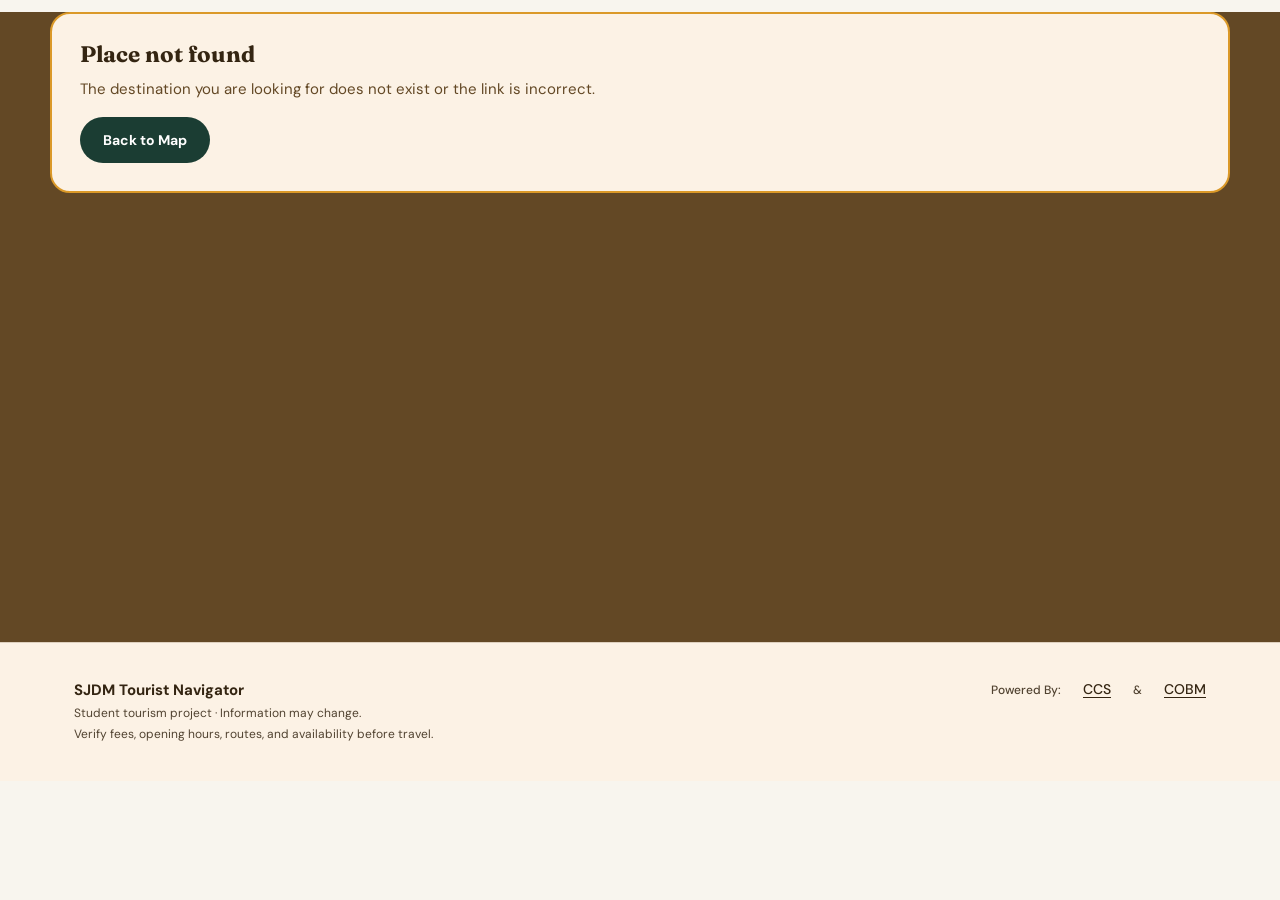
==== commit ecd4b04b: "Title tweak and updated profile links "F&B" Changed to Food & Bevarages  Clicking the "Directions" b" ====
--- a/destination.html
+++ b/destination.html
@@ -111,7 +111,7 @@
               </section>
 
               <section class="info-panel panel-cafes">
-                <h2>Nearby Café / F&amp;B</h2>
+                <h2>Food &amp; Bevarages</h2>
                 <ul class="plain-list" id="cafes-container"></ul>
                 <p class="empty-msg" id="cafes-empty" hidden>No nearby cafés listed.</p>
               </section>
@@ -141,12 +141,11 @@
       </div>
       <nav aria-label="Footer">
         <p>Powered By:</p>
-        <!-- link ng profile ng INCITE, . . . Dapat fb account nalang ni sir art siguro dito-->
-        <a href="https://www.facebook.com/fcpcccs">CCS</a>
+        <!-- Link sa facebook page ng CCS -->
+        <a href="https://www.facebook.com/fcpcccs" target="_blank" rel="noopener">CCS</a>
         <p>&</p>
-        <!-- WALA PANG LINK! NOT SURE ANO ILALAGAY-->
-        <a href="https://www.facebook.com/profile.php?id=61581090253427">COBM</a>
-
+        <!-- Link sa facebook page ng COBM -->
+        <a href="https://www.facebook.com/profile.php?id=61564381715652" target="_blank" rel="noopener">COBM</a>
       </nav>
     </div>
   </footer>
--- a/css/details.css
+++ b/css/details.css
@@ -1,20 +1,675 @@
-/* Destination details page (destination.html) */
-.detail-hero{max-width:1180px;margin:0 auto;padding:0 24px}
-.back{display:inline-flex;gap:8px;font-weight:700;font-size:14px;margin:6px 0 18px}
-.detail-head{display:grid;grid-template-columns:1.1fr 1fr;gap:28px;align-items:center;margin-bottom:28px}
-.detail-head img{width:100%;height:320px;object-fit:cover;border-radius:22px}
-.detail-head h1{font-size:clamp(28px,4vw,40px);margin:10px 0}
-.addr{color:var(--muted)}
-.detail-head .actions{display:flex;gap:10px;flex-wrap:wrap;margin-top:16px}
-.detail-grid{max-width:1180px;margin:0 auto;padding:0 24px;display:grid;grid-template-columns:1.4fr 1fr;gap:24px;align-items:start}
-.box{background:#fff;border:1px solid var(--line);border-radius:20px;padding:22px 24px;margin-bottom:20px}
-.box h2{font-size:20px;margin-bottom:12px}
-.box ul,.box ol{margin:0;padding-left:20px}
-.box li{margin:6px 0}
-details.route{border-top:1px solid var(--line);padding:10px 0}
-details.route:first-of-type{border-top:0}
-details.route summary{font-weight:700;cursor:pointer;padding:4px 0}
-.info dt{font-weight:700;margin-top:10px}
-.info dd{margin:2px 0 0;color:var(--muted)}
-.soon{background:var(--mint);border:1px dashed var(--teal);border-radius:16px;padding:22px;font-weight:700}
-@media (max-width:860px){.detail-head,.detail-grid{grid-template-columns:1fr}.detail-head img{height:230px}}
+:root {
+  --dk-cream: #FCF2E5;
+  --dk-espresso: #342512;
+  --dk-umber: #634825;
+  --dk-gold: #DB9928;
+  --dk-amber: #FFBF51;
+  --dk-white: #FFFFFF;
+  --dk-black: #000000;
+  --dk-surface-tint: rgba(252, 242, 229, 0.96);
+  --dk-backdrop-dark: rgba(52, 37, 18, 0.72);
+  --dk-placeholder-bg: #d9d9d9;
+  --page-bg: #634825;
+  --page-bg-rgb: 99, 72, 37;
+}
+
+.details-page {
+  position: relative;
+  min-height: 70vh;
+  background-color: var(--page-bg);
+  color: var(--dk-cream);
+  padding-bottom: 48px;
+  transition: background-color 0.4s ease;
+}
+
+.details-experience {
+  position: relative;
+  background-color: var(--page-bg);
+  overflow: clip;
+}
+
+.details-header {
+  position: relative;
+  z-index: 2;
+  background: transparent;
+  color: var(--dk-white);
+  text-shadow: 0 2px 10px rgba(0, 0, 0, 0.45);
+}
+
+.details-header nav a[aria-current="page"] {
+  border-bottom-color: var(--dk-white);
+}
+
+.details-backdrop {
+  position: absolute;
+  inset: 0 0 auto 0;
+  height: 700px;
+  pointer-events: none;
+  z-index: 0;
+  overflow: hidden;
+  background-color: var(--page-bg);
+}
+
+.backdrop-img {
+  width: 100%;
+  height: 100%;
+  object-fit: cover;
+  object-position: center 30%;
+  filter: blur(5px) saturate(1.1);
+  transform: scale(1.05);
+  opacity: 0.85;
+  -webkit-mask-image: linear-gradient(
+    to bottom,
+    rgba(0, 0, 0, 1) 0%,
+    rgba(0, 0, 0, 0.95) 68%,
+    rgba(0, 0, 0, 0) 100%
+  );
+  mask-image: linear-gradient(
+    to bottom,
+    rgba(0, 0, 0, 1) 0%,
+    rgba(0, 0, 0, 0.95) 68%,
+    rgba(0, 0, 0, 0) 100%
+  );
+}
+
+.details-backdrop::after {
+  content: "";
+  position: absolute;
+  inset: 0;
+  background: linear-gradient(
+    180deg,
+    rgba(0, 0, 0, 0.2) 0%,
+    rgba(var(--page-bg-rgb), 0.15) 60%,
+    rgba(var(--page-bg-rgb), 0.8) 90%,
+    var(--page-bg) 100%
+  );
+}
+
+.details-content {
+  position: relative;
+  z-index: 1;
+  padding-top: 12px;
+}
+
+.hero-band {
+  display: grid;
+  grid-template-columns: minmax(0, 1.15fr) minmax(320px, 430px);
+  gap: 36px;
+  align-items: center;
+  padding: 20px 0 36px;
+}
+
+.hero-left {
+  display: flex;
+  flex-direction: column;
+  align-items: flex-start;
+  gap: 10px;
+}
+
+.place-title {
+  font-family: var(--serif);
+  font-size: clamp(42px, 5.2vw, 68px);
+  font-weight: 700;
+  line-height: 1.05;
+  color: var(--dk-cream);
+  text-shadow: 0 3px 16px rgba(0, 0, 0, 0.45);
+}
+
+.place-address {
+  margin: 4px 0 0;
+  font-size: clamp(13px, 1.35vw, 16px);
+  font-weight: 700;
+  letter-spacing: 0.08em;
+  text-transform: uppercase;
+  color: var(--dk-cream);
+  text-shadow: 0 2px 10px rgba(0, 0, 0, 0.5);
+}
+
+.place-type {
+  margin: 0;
+  font-size: 13px;
+  font-weight: 700;
+  color: var(--dk-amber);
+}
+
+.notice-badge {
+  margin: 6px 0 0;
+  background: var(--dk-cream);
+  color: var(--dk-espresso);
+  border: 1.5px solid var(--dk-gold);
+  border-radius: 10px;
+  padding: 6px 12px;
+  font-size: 12px;
+  font-weight: 700;
+}
+
+.hero-right {
+  display: flex;
+  justify-content: flex-end;
+}
+
+.photo-showcase-card {
+  width: 100%;
+  max-width: 420px;
+  background: var(--dk-cream);
+  border: 2px solid var(--dk-gold);
+  border-radius: 22px;
+  padding: 16px;
+  box-shadow: 0 14px 32px rgba(0, 0, 0, 0.35);
+}
+
+.photo-trigger {
+  position: relative;
+  display: block;
+  width: 100%;
+  padding: 0;
+  border: 0;
+  border-radius: 16px;
+  overflow: hidden;
+  background: var(--dk-espresso);
+  cursor: pointer;
+}
+
+.showcase-img {
+  width: 100%;
+  height: 290px;
+  object-fit: cover;
+  display: block;
+}
+
+.showcase-tag {
+  position: absolute;
+  top: 12px;
+  right: 12px;
+  background: rgba(255, 255, 255, 0.9);
+  color: var(--dk-black);
+  border-radius: 6px;
+  padding: 4px 10px;
+  font-size: 11px;
+  font-weight: 700;
+  letter-spacing: 0.06em;
+  text-transform: uppercase;
+}
+
+.hero-card-actions {
+  display: grid;
+  grid-template-columns: repeat(2, minmax(0, 1fr));
+  gap: 12px;
+  margin-top: 14px;
+}
+
+.hero-action-btn {
+  display: inline-flex;
+  align-items: center;
+  justify-content: center;
+  padding: 10px 14px;
+  border-radius: 999px;
+  background: var(--dk-amber);
+  color: var(--dk-espresso);
+  border: 1.5px solid var(--dk-gold);
+  font-family: var(--sans);
+  font-size: 13px;
+  font-weight: 700;
+  box-shadow: 0 3px 8px rgba(0, 0, 0, 0.22);
+  transition: background-color 0.15s ease, transform 0.15s ease;
+}
+
+.hero-action-btn:hover {
+  background: var(--dk-gold);
+  transform: translateY(-1px);
+}
+
+.hero-action-btn:active {
+  background: var(--dk-umber);
+  color: var(--dk-cream);
+}
+
+.details-sections {
+  display: flex;
+  flex-direction: column;
+  gap: 32px;
+}
+
+.route-collage-row {
+  display: grid;
+  grid-template-columns: minmax(0, 1.05fr) minmax(0, 0.95fr);
+  gap: 28px;
+  align-items: stretch;
+}
+
+.route-card {
+  background: var(--dk-cream);
+  color: var(--dk-espresso);
+  border: 2px solid var(--dk-gold);
+  border-radius: 22px;
+  padding: 24px 28px;
+  box-shadow: 0 10px 24px rgba(0, 0, 0, 0.25);
+}
+
+.route-card h2 {
+  font-family: var(--serif);
+  font-size: clamp(22px, 2.2vw, 28px);
+  color: var(--dk-espresso);
+  margin-bottom: 14px;
+}
+
+.route-groups {
+  display: flex;
+  flex-direction: column;
+  gap: 10px;
+}
+
+.route-group {
+  border-top: 1px solid rgba(99, 72, 37, 0.22);
+  padding-top: 10px;
+}
+
+.route-group:first-child {
+  border-top: 0;
+  padding-top: 0;
+}
+
+.route-summary {
+  list-style: none;
+  display: flex;
+  align-items: center;
+  gap: 10px;
+  font-family: var(--sans);
+  font-size: 16px;
+  font-weight: 700;
+  color: var(--dk-espresso);
+  cursor: pointer;
+  padding: 4px 0;
+}
+
+.route-summary::-webkit-details-marker {
+  display: none;
+}
+
+.route-summary::before {
+  content: "▶";
+  font-size: 13px;
+  color: var(--dk-amber);
+  filter: drop-shadow(0 1px 1px rgba(0, 0, 0, 0.35));
+  transition: transform 0.15s ease;
+}
+
+.route-group[open] .route-summary::before {
+  transform: rotate(90deg);
+}
+
+.route-steps {
+  margin: 8px 0 4px;
+  padding-left: 34px;
+  font-size: 14px;
+  color: var(--dk-umber);
+}
+
+.route-steps li {
+  margin: 5px 0;
+}
+
+.collage-card {
+  display: grid;
+  grid-template-columns: repeat(2, minmax(0, 1fr));
+  gap: 12px;
+  background: var(--dk-cream);
+  border: 2px solid var(--dk-gold);
+  border-radius: 22px;
+  padding: 16px;
+  min-height: 220px;
+  box-shadow: 0 10px 24px rgba(0, 0, 0, 0.25);
+}
+
+.collage-side {
+  display: grid;
+  grid-template-rows: repeat(2, minmax(0, 1fr));
+  gap: 12px;
+}
+
+.collage-slot {
+  position: relative;
+  margin: 0;
+  width: 100%;
+  height: 100%;
+  min-height: 86px;
+  border-radius: 14px;
+  overflow: hidden;
+  background: var(--dk-placeholder-bg);
+}
+
+.collage-slot[data-has-image="true"] .collage-placeholder {
+  display: none;
+}
+
+.collage-img {
+  width: 100%;
+  height: 100%;
+  object-fit: cover;
+  display: block;
+}
+
+.collage-img[hidden] {
+  display: none;
+}
+
+.collage-trigger {
+  position: relative;
+  display: block;
+  width: 100%;
+  height: 100%;
+  padding: 0;
+  border: 0;
+  background: transparent;
+  cursor: pointer;
+}
+
+.collage-trigger:disabled {
+  cursor: default;
+}
+
+.collage-trigger:focus-visible {
+  outline-offset: -4px;
+}
+
+.collage-slot[data-has-image="true"] .collage-img {
+  transition: transform 0.25s ease;
+}
+
+.collage-slot[data-has-image="true"] .collage-trigger:hover .collage-img {
+  transform: scale(1.05);
+}
+
+.collage-placeholder {
+  position: absolute;
+  inset: 0;
+  background: var(--dk-placeholder-bg);
+}
+
+.section-divider {
+  border: 0;
+  height: 4px;
+  border-radius: 999px;
+  background: var(--dk-gold);
+  margin: 4px 0;
+}
+
+.bottom-cards-grid {
+  display: grid;
+  grid-template-columns: minmax(0, 1.05fr) minmax(0, 0.95fr);
+  gap: 28px;
+  align-items: start;
+}
+
+.bottom-right-stack {
+  display: flex;
+  flex-direction: column;
+  gap: 22px;
+}
+
+.info-panel {
+  background: var(--dk-cream);
+  color: var(--dk-espresso);
+  border: 2px solid var(--dk-gold);
+  border-radius: 22px;
+  padding: 24px 28px;
+  box-shadow: 0 10px 24px rgba(0, 0, 0, 0.25);
+}
+
+.panel-tips {
+  min-height: 310px;
+}
+
+.info-panel h2 {
+  font-family: var(--serif);
+  font-size: clamp(22px, 2.2vw, 28px);
+  color: var(--dk-espresso);
+  margin-bottom: 14px;
+}
+
+.plain-list {
+  list-style: none;
+  margin: 0;
+  padding: 0;
+  display: flex;
+  flex-direction: column;
+  gap: 8px;
+  font-size: 14px;
+  color: var(--dk-umber);
+}
+
+.good-to-know-list {
+  margin: 0;
+}
+
+.meta-term {
+  font-size: 14px;
+  font-weight: 700;
+  color: var(--dk-espresso);
+  margin-top: 10px;
+}
+
+.meta-term:first-child {
+  margin-top: 0;
+}
+
+.meta-desc {
+  margin: 4px 0 0;
+  font-size: 14px;
+  color: var(--dk-umber);
+}
+
+.meta-sublist {
+  margin: 6px 0 0;
+  padding-left: 18px;
+  font-size: 13px;
+  color: var(--dk-umber);
+}
+
+.empty-msg {
+  margin: 0;
+  font-size: 14px;
+  color: var(--dk-umber);
+}
+
+.coming-soon-box,
+.not-found-box {
+  background: var(--dk-cream);
+  color: var(--dk-espresso);
+  border: 2px solid var(--dk-gold);
+  border-radius: 20px;
+  padding: 28px;
+  margin-top: 12px;
+  margin-bottom: 28px;
+}
+
+.coming-soon-box h2,
+.not-found-box h1 {
+  color: var(--dk-espresso);
+  margin-bottom: 10px;
+}
+
+.coming-soon-box p,
+.not-found-box p {
+  color: var(--dk-umber);
+  margin: 0 0 16px;
+}
+
+.details-footer {
+  margin-top: 0;
+  background: var(--dk-cream);
+  color: var(--dk-espresso);
+  border-top: 1px solid rgba(99, 72, 37, 0.2);
+}
+
+.details-footer nav a {
+  text-decoration: underline;
+  text-underline-offset: 3px;
+}
+
+.details-footer nav a:hover {
+  opacity: 0.5;
+}
+
+.image-modal {
+  position: fixed;
+  inset: 0;
+  z-index: 60;
+  display: flex;
+  align-items: center;
+  justify-content: center;
+}
+
+.image-modal[hidden] {
+  display: none;
+}
+
+.modal-backdrop {
+  position: absolute;
+  inset: 0;
+  background: rgba(0, 0, 0, 0.92);
+}
+
+.modal-title {
+  position: absolute;
+  width: 1px;
+  height: 1px;
+  margin: -1px;
+  padding: 0;
+  border: 0;
+  overflow: hidden;
+  clip: rect(0 0 0 0);
+  white-space: nowrap;
+}
+
+.modal-img {
+  position: relative;
+  z-index: 1;
+  width: 92vw;
+  height: 88vh;
+  height: 88dvh;
+  object-fit: contain;
+  user-select: none;
+}
+
+.modal-close,
+.modal-nav {
+  position: absolute;
+  z-index: 2;
+  display: flex;
+  align-items: center;
+  justify-content: center;
+  width: 44px;
+  height: 44px;
+  padding: 0;
+  border: 0;
+  border-radius: 999px;
+  background: rgba(255, 255, 255, 0.16);
+  color: var(--dk-white);
+  font-size: 24px;
+  line-height: 1;
+  cursor: pointer;
+  transition: background-color 0.15s ease;
+}
+
+.modal-close:hover,
+.modal-nav:hover {
+  background: rgba(255, 255, 255, 0.3);
+}
+
+.modal-close {
+  top: 16px;
+  right: 16px;
+  font-size: 20px;
+}
+
+.modal-nav[hidden] {
+  display: none;
+}
+
+.modal-prev {
+  left: 16px;
+  top: 50%;
+  transform: translateY(-50%);
+}
+
+.modal-next {
+  right: 16px;
+  top: 50%;
+  transform: translateY(-50%);
+}
+
+.modal-counter {
+  position: absolute;
+  z-index: 2;
+  bottom: 20px;
+  left: 50%;
+  transform: translateX(-50%);
+  margin: 0;
+  padding: 6px 14px;
+  border-radius: 999px;
+  background: rgba(0, 0, 0, 0.55);
+  color: var(--dk-white);
+  font-size: 13px;
+  font-weight: 700;
+}
+
+.modal-counter[hidden] {
+  display: none;
+}
+
+@media (max-width: 960px) {
+  .hero-band,
+  .route-collage-row,
+  .bottom-cards-grid {
+    grid-template-columns: 1fr;
+  }
+
+  .hero-right {
+    justify-content: stretch;
+  }
+
+  .photo-showcase-card {
+    max-width: none;
+  }
+
+  .panel-tips {
+    min-height: 0;
+  }
+}
+
+@media (max-width: 600px) {
+  .details-content {
+    padding-top: 12px;
+  }
+
+  .showcase-img {
+    height: 220px;
+  }
+
+  .modal-close,
+  .modal-nav {
+    width: 40px;
+    height: 40px;
+  }
+
+  .modal-close {
+    top: 12px;
+    right: 12px;
+  }
+
+  .modal-prev {
+    left: 10px;
+  }
+
+  .modal-next {
+    right: 10px;
+  }
+
+  .route-card,
+  .collage-card,
+  .info-panel {
+    padding: 18px 20px;
+    border-radius: 18px;
+  }
+}
